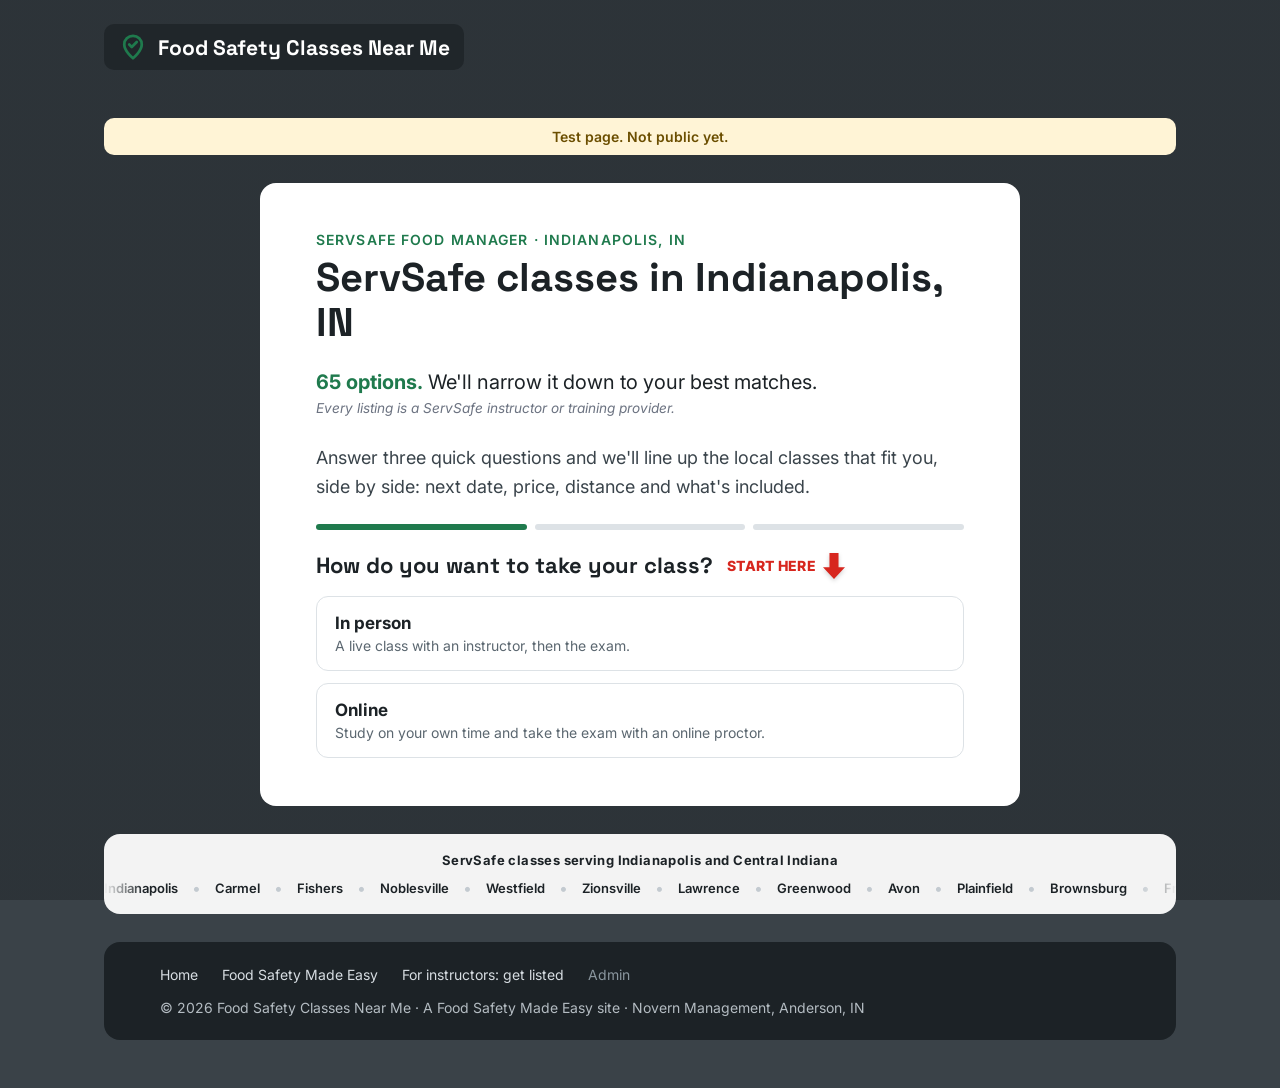
==== Indianapolis-IN/index.html @ b4e234ff "Indy page: every provider goes through the lead form; Mixpanel card-shown and tap tracking Co-Author" ====
<!doctype html>
<html lang="en">
<head>
<meta charset="utf-8">
<meta name="viewport" content="width=device-width, initial-scale=1">
<title>ServSafe Classes in Indianapolis, IN | Compare dates, prices &amp; locations</title>
<meta name="description" content="Compare ServSafe Food Manager classes in Indianapolis, IN side by side: next class date, price, distance and what&#x27;s included. Answer three questions and see your best matches.">
<link rel="canonical" href="https://foodsafetyclassesnearme.com/Indianapolis-IN/">
<meta property="og:type" content="website">
<meta property="og:title" content="ServSafe Classes in Indianapolis, IN | Compare dates, prices &amp; locations">
<meta property="og:description" content="Compare ServSafe Food Manager classes in Indianapolis, IN side by side: next class date, price, distance and what&#x27;s included. Answer three questions and see your best matches.">
<meta property="og:url" content="https://foodsafetyclassesnearme.com/Indianapolis-IN/">
<meta name="robots" content="noindex">
<link rel="preconnect" href="https://fonts.googleapis.com">
<link rel="preconnect" href="https://fonts.gstatic.com" crossorigin>
<link href="https://fonts.googleapis.com/css2?family=Inter:wght@400;500;600;700&family=Space+Grotesk:wght@500;700&display=swap" rel="stylesheet">
<link rel="stylesheet" href="/assets/site.css?v=1">
<link rel="stylesheet" href="/assets/city.css?v=18">
<style>/* 11/23/2026: Book and Call stacked full width, so "Book class" never gets cut off in narrow panels */
.actions{flex-direction:column;gap:8px}.actions .btn{flex:0 0 auto;width:100%}.actions .phone{text-align:center}</style>
</head>
<body>
<div class="page page--photo" style="background-image:linear-gradient(rgba(20,24,27,.35),rgba(20,24,27,.35)),url('https://foodsafetymadeeasy.com/wp-content/uploads/2026/11/pexels-nick-souza-225420956-12193823-2.jpg')">

<header class="topbar">
  <a class="brand" href="/">
    <svg width="30" height="30" viewBox="0 0 24 24" fill="none" stroke="#1F7A4D" stroke-width="2.2" stroke-linecap="round" stroke-linejoin="round" aria-hidden="true"><path d="M12 21s-7-5.6-7-11a7 7 0 0 1 14 0c0 5.4-7 11-7 11z"/><path d="M9 10l2 2 4-4"/></svg>
    <span>Food Safety Classes Near Me</span>
  </a>
</header>

<main class="wrap">
<p class="preview-flag">Test page. Not public yet.</p>

<!-- STEP 1-3: questions -->
<section class="card funnel" id="funnel" aria-live="polite">
  <div class="head">
    <p class="eyebrow">ServSafe Food Manager &middot; Indianapolis, IN</p>
    <h1>ServSafe classes in Indianapolis, IN</h1>
  </div>
  <p class="funnel__count"><strong><span class="js-count">65</span> options.</strong> We'll narrow it down to your best matches.</p>
  <p class="funnel__trust" style="font-style:italic;font-size:.85rem;color:#6b7280;margin:-1.1rem 0 .4rem">Every listing is a ServSafe instructor or training provider.</p>
  <p class="funnel__lead">Answer three quick questions and we'll line up the local classes that fit you, side by side: next date, price, distance and what's included.</p>
  <div class="progress" aria-hidden="true"><span class="on"></span><span></span><span></span></div>

  <div class="q" data-q="mode">
    <p class="q__t">How do you want to take your class? <span class="start-here__t">Start here <span class="start-here" aria-hidden="true"><svg width="22" height="26" viewBox="0 0 34 40"><path d="M10 0h14v22h10L17 40 0 22h10z" fill="#D7261E"/></svg></span></span></p>
    <div class="opts">
      <button class="opt" data-v="person"><strong>In person</strong><span>A live class with an instructor, then the exam.</span></button>
      <button class="opt" data-v="online"><strong>Online</strong><span>Study on your own time and take the exam with an online proctor.</span></button>
    </div>
  </div>

  <div class="q" data-q="when" hidden>
    <p class="q__t">When do you need your certificate?</p>
    <div class="opts">
      <button class="opt" data-v="asap"><strong>As soon as possible</strong><span>This week if I can.</span></button>
      <button class="opt" data-v="week"><strong>Within 2 weeks</strong><span>I have a little time.</span></button>
      <button class="opt" data-v="later"><strong>2 weeks or more</strong><span>No rush, I want the best fit.</span></button>
    </div>
    <button class="back" data-back>Back</button>
  </div>

  <div class="q" data-q="pref" hidden>
    <p class="q__t">Where would you like the class?</p>
    <div class="opts">
      <button class="opt" data-v="instructor"><strong>A location near me or my business</strong><span>An instructor meets me nearby, or comes to my workplace.</span></button>
      <button class="opt" data-v="center"><strong>A training center classroom</strong><span>Scheduled classes at a set location.</span></button>
      <button class="opt" data-v="any"><strong>No preference</strong><span>Show me the best options.</span></button>
    </div>
    <button class="back" data-back>Back</button>
  </div>
</section>

<!-- ONLINE -->
<section class="card online" id="online" hidden>
  <p class="eyebrow">Online</p>
  <h2>Take ServSafe online, from anywhere</h2>
  <p class="funnel__lead">Online students don't need a local class. Food Safety Made Easy gets you studied, scheduled with an online proctor and certified from home.</p>
  <div class="btn-row">
    <a class="btn btn--green btn--lg" href="https://foodsafetymadeeasy.com/servsafe-at-home/">See the online option</a>
    <button class="btn btn--line btn--lg" data-restart>I'd rather go in person</button>
  </div>
</section>

<!-- RESULTS -->
<section class="card" id="results" hidden>
  <div class="res-head">
    <div class="head">
      <p class="eyebrow">Your matches in Indianapolis</p>
      <h2 id="res-title">Your options, side by side</h2>
      <p class="res-sub" id="res-sub"></p>
    </div>
    <button class="linkbtn" data-restart>Change my answers</button>
  </div>
  <div class="cmp-scroll"><table class="cmp" id="cmp"></table></div>
  <div class="pcards" id="pcards"></div>
  <div class="ptest">
    <div><strong>Booked a class? Get a head start.</strong><span>Free 20-question ServSafe practice test with answer key. See where you stand before class.</span></div>
    <a class="btn btn--green" href="https://foodsafetymadeeasy.com/wp-content/uploads/2026/11/Free-ServSafe-Practice-Test.pdf" target="_blank" rel="noopener">Free practice test</a>
  </div>
</section>

<!-- OTHER OPTIONS -->
<section class="card other" id="other" hidden>
  <div class="head">
    <p class="eyebrow">Other options</p>
    <h2>Don't see what you need?</h2>
  </div>
  <h3 class="fap-h">ServSafe proctors and instructors near Indianapolis</h3>
  <ul class="fap"><li><div><a href="https://foodsafetymadeeasy.com/find-a-proctor-or-instructor/?zip=46204"><strong>Matthew Baker</strong></a> <span class="ok">Verified</span></div><span>Indianapolis · Proctor · online exams · Spanish, French Canadian</span></li><li><div><a href="https://foodsafetymadeeasy.com/find-a-proctor-or-instructor/?zip=46204"><strong>Gerry Miller</strong></a> <span class="ok">Verified</span></div><span>Noblesville · Proctor &amp; Instructor · online exams</span></li><li><div><a href="https://foodsafetymadeeasy.com/find-a-proctor-or-instructor/?zip=46204"><strong>Hiren Patel</strong></a> <span class="ok">Verified</span></div><span>Indianapolis · Proctor · online exams</span></li><li><div><a href="https://foodsafetymadeeasy.com/find-a-proctor-or-instructor/?zip=46204"><strong>Jose Sanchez T</strong></a></div><span>Indianapolis · Instructor · online exams · Spanish</span></li><li><div><a href="https://foodsafetymadeeasy.com/find-a-proctor-or-instructor/?zip=46204"><strong>Nancy Allen</strong></a></div><span>Indianapolis · Proctor &amp; Instructor · online exams</span></li><li><div><a href="https://foodsafetymadeeasy.com/find-a-proctor-or-instructor/?zip=46204"><strong>Hakeem Bean</strong></a></div><span>Indianapolis · Proctor &amp; Instructor · online exams</span></li><li><div><a href="https://foodsafetymadeeasy.com/find-a-proctor-or-instructor/?zip=46204"><strong>Courtney Becerra</strong></a></div><span>Indianapolis · Proctor · online exams</span></li><li><div><a href="https://foodsafetymadeeasy.com/find-a-proctor-or-instructor/?zip=46204"><strong>LaToya Bellamy</strong></a></div><span>Indianapolis · Proctor &amp; Instructor · online exams</span></li><li><div><a href="https://foodsafetymadeeasy.com/find-a-proctor-or-instructor/?zip=46204"><strong>Cory Bennett</strong></a></div><span>Indianapolis · Proctor &amp; Instructor · online exams</span></li><li><div><a href="https://foodsafetymadeeasy.com/find-a-proctor-or-instructor/?zip=46204"><strong>Tricia Bennett</strong></a></div><span>Indianapolis · Proctor · online exams</span></li><li><div><a href="https://foodsafetymadeeasy.com/find-a-proctor-or-instructor/?zip=46204"><strong>Calvin Berry</strong></a></div><span>Indianapolis · Proctor · online exams</span></li><li><div><a href="https://foodsafetymadeeasy.com/find-a-proctor-or-instructor/?zip=46204"><strong>Bertha Blakey</strong></a></div><span>Indianapolis · Proctor &amp; Instructor · online exams</span></li><li><div><a href="https://foodsafetymadeeasy.com/find-a-proctor-or-instructor/?zip=46204"><strong>Joni Bloom</strong></a></div><span>Indianapolis · Proctor · online exams</span></li><li><div><a href="https://foodsafetymadeeasy.com/find-a-proctor-or-instructor/?zip=46204"><strong>Robert Brady</strong></a></div><span>Indianapolis · Instructor · online exams</span></li><li><div><a href="https://foodsafetymadeeasy.com/find-a-proctor-or-instructor/?zip=46204"><strong>Kacy Brobst</strong></a></div><span>Indianapolis · Proctor &amp; Instructor · online exams</span></li></ul>
  <h3 class="fap-h">ServSafe proctors and instructors elsewhere in Indiana</h3>
  <ul class="fap"><li><div><a href="https://foodsafetymadeeasy.com/find-a-proctor-or-instructor/?zip=47305"><strong>Sara Hester</strong></a></div><span>Muncie · Proctor &amp; Instructor</span></li><li><div><a href="https://foodsafetymadeeasy.com/find-a-proctor-or-instructor/?zip=47305"><strong>Conner Shearer</strong></a></div><span>Muncie · Proctor &amp; Instructor</span></li><li><div><a href="https://foodsafetymadeeasy.com/find-a-proctor-or-instructor/?zip=47305"><strong>Janica Rowe</strong></a></div><span>Muncie · Instructor</span></li><li><div><a href="https://foodsafetymadeeasy.com/find-a-proctor-or-instructor/?zip=47401"><strong>Vickie Coffey</strong></a></div><span>Bloomington · Proctor &amp; Instructor</span></li><li><div><a href="https://foodsafetymadeeasy.com/find-a-proctor-or-instructor/?zip=47401"><strong>Jeanette Martin</strong></a></div><span>Bloomington · Proctor &amp; Instructor</span></li><li><div><a href="https://foodsafetymadeeasy.com/find-a-proctor-or-instructor/?zip=47401"><strong>Rachel Peine</strong></a></div><span>Bloomington · Proctor &amp; Instructor</span></li><li><div><a href="https://foodsafetymadeeasy.com/find-a-proctor-or-instructor/?zip=47807"><strong>Daniel Mahan</strong></a> <span class="ok">Verified</span></div><span>Terre Haute · Proctor</span></li><li><div><a href="https://foodsafetymadeeasy.com/find-a-proctor-or-instructor/?zip=47807"><strong>Jordan Bayles</strong></a></div><span>Terre Haute · Proctor &amp; Instructor</span></li><li><div><a href="https://foodsafetymadeeasy.com/find-a-proctor-or-instructor/?zip=47807"><strong>Carolyn Bohannon</strong></a></div><span>Terre Haute · Proctor &amp; Instructor</span></li><li><div><a href="https://foodsafetymadeeasy.com/find-a-proctor-or-instructor/?zip=46802"><strong>Faith Jones</strong></a></div><span>Fort Wayne · Proctor &amp; Instructor</span></li><li><div><a href="https://foodsafetymadeeasy.com/find-a-proctor-or-instructor/?zip=46802"><strong>Leith Knight</strong></a></div><span>Fort Wayne · Proctor &amp; Instructor</span></li><li><div><a href="https://foodsafetymadeeasy.com/find-a-proctor-or-instructor/?zip=46802"><strong>Gustavo R Rodriguez</strong></a></div><span>Fort Wayne · Proctor &amp; Instructor</span></li><li><div><a href="https://foodsafetymadeeasy.com/find-a-proctor-or-instructor/?zip=46601"><strong>Stacey Quillen</strong></a></div><span>South Bend · Proctor &amp; Instructor</span></li><li><div><a href="https://foodsafetymadeeasy.com/find-a-proctor-or-instructor/?zip=46601"><strong>Sylvia Davis</strong></a></div><span>South Bend · Proctor &amp; Instructor</span></li><li><div><a href="https://foodsafetymadeeasy.com/find-a-proctor-or-instructor/?zip=46601"><strong>Lynette Wesby</strong></a></div><span>South Bend · Proctor &amp; Instructor</span></li></ul>
  <div class="btn-row"><a class="btn btn--line btn--lg" href="https://foodsafetymadeeasy.com/find-a-proctor-or-instructor/?zip=46204"><span>See all <span class="js-count">65</span> and contact them</span></a></div>
</section>

<!-- FINE PRINT -->
<section class="card fine-card" id="fine" hidden>
  <div class="res-foot">
    <p>Distances are from downtown Indianapolis. Dates and prices come from each provider; confirm when you book.</p>
    <p>Providers pay to be listed. Order and reasons are based on your answers.</p>
  </div>
  <p class="fineprint">All prices, dates and class details are provided by each provider or taken from their public website, and are subject to change without notice. Food Safety Classes Near Me is not responsible for errors or changes. Please confirm price, schedule and what's included directly with the provider before you book.</p>
</section>
<dialog class="dlg" id="dlg" aria-labelledby="dlg-t">
  <div class="dlg__in">
    <button class="dlg__x" data-close aria-label="Close">&times;</button>
    <div id="dlg-body"></div>
  </div>
</dialog>
<!-- SEO: areas this page serves -->
<section class="mq" aria-label="Areas served">
  <p class="mq__t">ServSafe classes serving Indianapolis and Central Indiana</p>
  <div class="mq__wrap"><div class="mq__track"><div class="mq__seq"><span class="mq__i mq__i--city">Indianapolis</span><span class="mq__d">&bull;</span><span class="mq__i mq__i--city">Carmel</span><span class="mq__d">&bull;</span><span class="mq__i mq__i--city">Fishers</span><span class="mq__d">&bull;</span><span class="mq__i mq__i--city">Noblesville</span><span class="mq__d">&bull;</span><span class="mq__i mq__i--city">Westfield</span><span class="mq__d">&bull;</span><span class="mq__i mq__i--city">Zionsville</span><span class="mq__d">&bull;</span><span class="mq__i mq__i--city">Lawrence</span><span class="mq__d">&bull;</span><span class="mq__i mq__i--city">Greenwood</span><span class="mq__d">&bull;</span><span class="mq__i mq__i--city">Avon</span><span class="mq__d">&bull;</span><span class="mq__i mq__i--city">Plainfield</span><span class="mq__d">&bull;</span><span class="mq__i mq__i--city">Brownsburg</span><span class="mq__d">&bull;</span><span class="mq__i mq__i--city">Franklin</span><span class="mq__d">&bull;</span><span class="mq__i mq__i--city">Greenfield</span><span class="mq__d">&bull;</span><span class="mq__i mq__i--city">Anderson</span><span class="mq__d">&bull;</span><span class="mq__i mq__i--city">Lebanon</span><span class="mq__d">&bull;</span><span class="mq__i mq__i--city">Whitestown</span><span class="mq__d">&bull;</span><span class="mq__i mq__i--city">Speedway</span><span class="mq__d">&bull;</span><span class="mq__i mq__i--city">Beech Grove</span><span class="mq__d">&bull;</span><span class="mq__i mq__i--city">Mooresville</span><span class="mq__d">&bull;</span><span class="mq__i mq__i--city">Martinsville</span><span class="mq__d">&bull;</span><span class="mq__i mq__i--city">Shelbyville</span><span class="mq__d">&bull;</span><span class="mq__i mq__i--city">Danville</span><span class="mq__d">&bull;</span><span class="mq__i mq__i--city">McCordsville</span><span class="mq__d">&bull;</span><span class="mq__i mq__i--city">Cicero</span><span class="mq__d">&bull;</span><span class="mq__i">Marion County</span><span class="mq__d">&bull;</span><span class="mq__i">Hamilton County</span><span class="mq__d">&bull;</span><span class="mq__i">Hendricks County</span><span class="mq__d">&bull;</span><span class="mq__i">Johnson County</span><span class="mq__d">&bull;</span><span class="mq__i">Hancock County</span><span class="mq__d">&bull;</span><span class="mq__i">Boone County</span><span class="mq__d">&bull;</span><span class="mq__i">Madison County</span><span class="mq__d">&bull;</span><span class="mq__i">Morgan County</span><span class="mq__d">&bull;</span><span class="mq__i">Shelby County</span><span class="mq__d">&bull;</span><span class="mq__i">Putnam County</span><span class="mq__d">&bull;</span><span class="mq__i">Brown County</span></div><div class="mq__seq" aria-hidden="true"><span class="mq__i mq__i--city">Indianapolis</span><span class="mq__d">&bull;</span><span class="mq__i mq__i--city">Carmel</span><span class="mq__d">&bull;</span><span class="mq__i mq__i--city">Fishers</span><span class="mq__d">&bull;</span><span class="mq__i mq__i--city">Noblesville</span><span class="mq__d">&bull;</span><span class="mq__i mq__i--city">Westfield</span><span class="mq__d">&bull;</span><span class="mq__i mq__i--city">Zionsville</span><span class="mq__d">&bull;</span><span class="mq__i mq__i--city">Lawrence</span><span class="mq__d">&bull;</span><span class="mq__i mq__i--city">Greenwood</span><span class="mq__d">&bull;</span><span class="mq__i mq__i--city">Avon</span><span class="mq__d">&bull;</span><span class="mq__i mq__i--city">Plainfield</span><span class="mq__d">&bull;</span><span class="mq__i mq__i--city">Brownsburg</span><span class="mq__d">&bull;</span><span class="mq__i mq__i--city">Franklin</span><span class="mq__d">&bull;</span><span class="mq__i mq__i--city">Greenfield</span><span class="mq__d">&bull;</span><span class="mq__i mq__i--city">Anderson</span><span class="mq__d">&bull;</span><span class="mq__i mq__i--city">Lebanon</span><span class="mq__d">&bull;</span><span class="mq__i mq__i--city">Whitestown</span><span class="mq__d">&bull;</span><span class="mq__i mq__i--city">Speedway</span><span class="mq__d">&bull;</span><span class="mq__i mq__i--city">Beech Grove</span><span class="mq__d">&bull;</span><span class="mq__i mq__i--city">Mooresville</span><span class="mq__d">&bull;</span><span class="mq__i mq__i--city">Martinsville</span><span class="mq__d">&bull;</span><span class="mq__i mq__i--city">Shelbyville</span><span class="mq__d">&bull;</span><span class="mq__i mq__i--city">Danville</span><span class="mq__d">&bull;</span><span class="mq__i mq__i--city">McCordsville</span><span class="mq__d">&bull;</span><span class="mq__i mq__i--city">Cicero</span><span class="mq__d">&bull;</span><span class="mq__i">Marion County</span><span class="mq__d">&bull;</span><span class="mq__i">Hamilton County</span><span class="mq__d">&bull;</span><span class="mq__i">Hendricks County</span><span class="mq__d">&bull;</span><span class="mq__i">Johnson County</span><span class="mq__d">&bull;</span><span class="mq__i">Hancock County</span><span class="mq__d">&bull;</span><span class="mq__i">Boone County</span><span class="mq__d">&bull;</span><span class="mq__i">Madison County</span><span class="mq__d">&bull;</span><span class="mq__i">Morgan County</span><span class="mq__d">&bull;</span><span class="mq__i">Shelby County</span><span class="mq__d">&bull;</span><span class="mq__i">Putnam County</span><span class="mq__d">&bull;</span><span class="mq__i">Brown County</span></div></div></div>
</section>
</main>

<footer class="wrap footer">
  <div class="footer__inner">
    <nav aria-label="Footer">
      <a href="/">Home</a>
      <a href="https://foodsafetymadeeasy.com/">Food Safety Made Easy</a>
      <a href="https://foodsafetymadeeasy.com/my-listing/">For instructors: get listed</a>
      <a class="footer__admin" href="https://foodsafetymadeeasy.com/wp-admin/" rel="nofollow">Admin</a>
    </nav>
    <p>&copy; 2026 Food Safety Classes Near Me &middot; A Food Safety Made Easy site &middot; Novern Management, Anderson, IN</p>
  </div>
</footer>
</div>

<script>
let PROVIDERS = [{"id": "FSME-IN-00000", "name": "Gerry Miller (Food Safety Made Easy)", "options": ["In-person classes", "Group rates available", "Classes at your business"], "type": "instructor", "outside": false, "phone": "(765) 706-4304", "booking_url": "https://foodsafetymadeeasy.com/indiana-booking_landing/", "location": "A location near you or your business", "miles": 22.0, "comes_to_you": true, "appointment_days": "2", "next_classes": ["2026-11-23", "2026-11-24", "2026-11-30", "2026-12-02", "2026-12-04"], "price": 119.0, "class_hours": "4", "includes_exam": true, "includes_book": "SafePrep app (free);Practice tests", "results": "Same day", "languages": ["English"], "years": "20", "last_checked": "2026-11-19", "person": "Gerry Miller", "company": "Food Safety Made Easy", "verified": true, "online": true, "online_price": 119, "online_url": "https://foodsafetymadeeasy.com/servsafe-at-home/", "online_exam": ["proctoru"]}, {"id": "FSME-IN-00144", "name": "Jose Sanchez T (Doc Bits restaurante)", "type": "instructor", "outside": false, "phone": "(317) 912-8343", "booking_url": "", "location": "Downtown Indianapolis (46204)", "miles": 1.0, "comes_to_you": false, "appointment_days": "", "next_classes": ["2026-11-30"], "price": null, "class_hours": "", "includes_exam": true, "includes_book": null, "results": "", "languages": ["English", "Spanish"], "years": "", "last_checked": "2026-11-19", "person": "Jose Sanchez T", "company": "", "verified": false}, {"id": "hospitality-indiana", "name": "Hospitality Indiana", "type": "center", "outside": true, "phone": "(317) 673-4211", "booking_url": "https://www.hospitalityindiana.org/events/servsafe-classes", "location": "Ivy Tech Culinary Center, 2820 N Meridian St", "miles": 3.0, "comes_to_you": false, "appointment_days": "", "next_classes": [], "price": 165.0, "class_hours": "7.5", "includes_exam": true, "includes_book": "Book", "results": "", "languages": ["English"], "years": "", "last_checked": "2026-11-19"}, {"id": "indy-food-safety", "name": "Indy Food Safety Consulting", "type": "center", "outside": true, "phone": "(317) 455-6783", "booking_url": "https://indyfoodsafety.com/", "location": "5945 E 86th St, Indianapolis 46250", "miles": 12.0, "comes_to_you": false, "appointment_days": "", "next_classes": ["2026-12-05", "2027-01-02", "2027-02-06"], "price": 200.0, "class_hours": "3", "includes_exam": true, "includes_book": null, "results": "", "languages": ["English"], "years": "", "last_checked": "2026-11-19"}, {"id": "hoosier-hospitality", "name": "Hoosier Hospitality", "type": "center", "outside": true, "phone": "(317) 447-4761", "booking_url": "https://www.hoosierhospitalityconsulting.com/category/servsafe-manager", "location": "Classes around Central Indiana and statewide", "miles": null, "comes_to_you": false, "appointment_days": "", "next_classes": [], "price": 129.0, "class_hours": "8", "includes_exam": true, "includes_book": "Textbook optional ($168.17 with book)", "results": "Same day", "languages": ["English", "Spanish"], "years": "", "last_checked": "2026-11-23", "online": true, "online_price": 180, "online_exam": ["onsite"], "online_url": "https://www.hoosierhospitalityconsulting.com/product/servsafe-manager-online-course-on-site-exam"}, {"id": "servsafe-direct", "name": "ServSafe", "company": "ServSafe", "person": "", "type": "center", "outside": false, "online": true, "online_only": true, "online_price": 179, "online_url": "https://www.servsafe.com/access/SS/Catalog/ProductDetail/SSMCT7XONLPROC", "options": ["8-hour online course", "Online exam with a remote proctor"], "phone": "", "booking_url": "https://www.servsafe.com/access/SS/Catalog/ProductDetail/SSMCT7XONLPROC", "location": "", "miles": null, "comes_to_you": false, "appointment_days": "", "next_classes": [], "price": 179, "class_hours": "8", "includes_exam": true, "includes_book": null, "results": "", "languages": ["English", "Spanish", "Chinese", "French Canadian"], "years": "", "last_checked": "2026-11-23", "verified": false, "source": "manual", "online_exam": ["proctoru"]}];
const ONLINE_URL = 'https://foodsafetymadeeasy.com/servsafe-at-home/';
const CITY_KEY = 'Indianapolis-IN';
// 11/23/2026: live provider list from FSME (Fluent Form #5 approvals). The list above stays as the backup.
const FEED_URL = 'https://foodsafetymadeeasy.com/wp-admin/admin-ajax.php?action=fsme_top_providers&city=indianapolis-in';
// 11/23/2026: outside providers (training centers we list from their public info) go through a quick lead
// form on FSME first (Fluent Form 6), then on to their site. The provider gets the lead by email.
const LEAD_URL = 'https://foodsafetymadeeasy.com/provider-direct/';
/* Food Safety Classes Near Me — city page logic (inlined into each city page) */
(function () {
  const A = { mode: null, when: null, pref: null };
  const ORDER = ['mode', 'when', 'pref'];
  const $ = (s, el) => (el || document).querySelector(s);
  const $$ = (s, el) => [...(el || document).querySelectorAll(s)];
  const DAY = 86400000;
  const today = new Date(); today.setHours(0, 0, 0, 0);
  const WINDOW = { asap: 7, week: 14, later: 30 };
  const WHEN_TXT = { asap: 'as soon as possible', week: 'within 2 weeks', later: 'in 2 weeks or more' };
  const PREF_TXT = { center: 'a training center classroom', instructor: 'a location near you or your business', any: 'no preference on where' };

  const parse = d => { const [y, m, dd] = d.split('-').map(Number); return new Date(y, m - 1, dd); };
  const fmt = d => d.toLocaleDateString('en-US', { weekday: 'short', month: 'short', day: 'numeric' });
  const money = n => '$' + (Number(n) % 1 ? Number(n).toFixed(2) : Number(n));
  const esc = s => String(s).replace(/[&<>"']/g, c => ({ '&': '&amp;', '<': '&lt;', '>': '&gt;', '"': '&quot;', "'": '&#39;' }[c]));
  // Where a provider's Book / See website button goes.
  // 11/23/2026: EVERY provider goes through the quick lead form first (was outside providers only), so we
  // capture the student and the provider gets a lead email. No booking link: the form brings them back here.
  const go = p => LEAD_URL + '?provider=' + encodeURIComponent(p.name) +
    '&dest=' + encodeURIComponent(p.booking_url || (location.origin + location.pathname + '?sent=1'));
  const bookTxt = p => p._online ? 'Sign up' : p.booking_url ? 'Book class' : 'Request a class';
  // Button attributes for tracking (which provider, which button)
  const trk = (p, act) => ' data-pid="' + esc(p.id) + '" data-act="' + act + '"';

  /* ---------- Mixpanel (11/23/2026): cards shown + taps, per provider, for the providers' results emails ---------- */
  const MP_TOKEN = 'f0e26131548137dd7fb8522bd6b88536';
  const visitor = (() => {
    let v = '';
    try { v = localStorage.getItem('fscnm_vid') || ''; } catch (e) {}
    if (!v) { v = 'fscnm-' + Math.random().toString(36).slice(2) + Date.now().toString(36); try { localStorage.setItem('fscnm_vid', v); } catch (e) {} }
    return v;
  })();
  function mp(event, props) {
    try {
      const data = JSON.stringify([{ event, properties: Object.assign({
        token: MP_TOKEN, distinct_id: visitor, time: Date.now(),
        $insert_id: Math.random().toString(36).slice(2) + Date.now().toString(36),
        site: 'fscnm', city: CITY_KEY, mode: A.mode, when: A.when, pref: A.pref
      }, props) }]);
      const body = 'data=' + encodeURIComponent(data);
      const url = 'https://api-js.mixpanel.com/track/?ip=1';
      if (!(navigator.sendBeacon && navigator.sendBeacon(url, new Blob([body], { type: 'application/x-www-form-urlencoded' })))) {
        fetch(url, { method: 'POST', mode: 'no-cors', keepalive: true, headers: { 'Content-Type': 'application/x-www-form-urlencoded' }, body });
      }
    } catch (e) {}
  }
  const shown = new Set();   // one "shown" per provider per set of answers, even when the list redraws
  document.addEventListener('click', e => {
    const a = e.target.closest('[data-pid][data-act]');
    if (a) mp('Compare Tap', { provider_id: a.dataset.pid, action: a.dataset.act });
  });
  // 11/23/2026: the business is the headline. No business: "Independent" with the person's name underneath.
  // Outside providers are companies already. p.name stays as is (the lead form matches on it).
  const head = p => p.outside ? p.name : (p.company || 'Independent Instructor');
  const sub = p => (p.outside || p.company || !p.person) ? '' : p.person;   // company cards: name only; Independent: person's name underneath
  const ordinal = n => n + (['th', 'st', 'nd', 'rd'][(n % 100 - 20) % 10] || ['th', 'st', 'nd', 'rd'][n % 100] || 'th');

  /* ---------- questions ---------- */
  function show(step) {
    $$('#funnel .q').forEach(q => q.hidden = q.dataset.q !== step);
    const i = ORDER.indexOf(step);
    $$('.progress span').forEach((s, k) => s.classList.toggle('on', k <= i));
  }
  $$('#funnel .q').forEach(q => {
    $$('.opt', q).forEach(b => b.addEventListener('click', () => {
      A[q.dataset.q] = b.dataset.v;
      // 11/23/2026: Online goes through the comparison too (asks "when", skips "where")
      if (A.mode === 'online' && q.dataset.q === 'when') { A.pref = 'any'; view('results'); return; }
      const next = ORDER[ORDER.indexOf(q.dataset.q) + 1];
      next ? show(next) : view('results');
    }));
    const back = $('[data-back]', q);
    if (back) back.addEventListener('click', () => show(ORDER[ORDER.indexOf(q.dataset.q) - 1]));
  });
  $$('[data-restart]').forEach(b => b.addEventListener('click', () => {
    A.mode = A.when = A.pref = null; view('funnel'); show('mode');
  }));
  function view(id, quiet) {
    ['funnel', 'online', 'results'].forEach(s => $('#' + s).hidden = s !== id);
    if (id === 'results') render();
    ['other', 'fine'].forEach(s => $('#' + s).hidden = id !== 'results');
    if (!quiet) $('#' + id).scrollIntoView({ behavior: 'smooth', block: 'start' });
  }

  /* ---------- facts per provider ---------- */
  function facts(p) {
    const win = WINDOW[A.when];
    const dates = (p.next_classes || []).map(parse).filter(d => d >= today).sort((a, b) => a - b);
    const inWin = dates.filter(d => (d - today) / DAY <= win);
    const appt = p._online ? 0 : p.comes_to_you && p.appointment_days !== '' ? Number(p.appointment_days) : null;
    let soonest = dates.length ? (dates[0] - today) / DAY : Infinity;
    if (appt !== null) soonest = Math.min(soonest, appt);
    return {
      p, dates, inWin, appt, soonest,
      count: inWin.length + (appt !== null && appt <= win ? 99 : 0), // by appointment = always available
      miles: p.miles == null || p.comes_to_you ? Infinity : Number(p.miles), price: p.price == null ? Infinity : Number(p.price), years: Number(p.years) || 0,
      sameDay: /same/i.test(p.results || '')
    };
  }

  /* attributes: value (lower is better), label when best, label when tied, fallback label by rank */
  const ATTR = {
    soonest: { v: f => f.soonest, best: f => f.p._online ? 'Start today, online' : f.appt !== null && f.appt === f.soonest ? 'Near you or your business in ' + f.appt + ' day' + (f.appt === 1 ? '' : 's') : 'Soonest class: ' + fmt(f.dates[0]), tie: 'Tied for soonest class', rank: (f, r) => f.dates.length ? 'Next class ' + fmt(f.dates[0]) : null },
    count:   { v: f => -f.count, best: f => f.count >= 99 ? 'Schedules around you' : 'Most classes before your deadline', tie: 'Tied for most classes in your window', rank: () => null },
    miles:   { v: f => f.miles, best: () => 'Closest to downtown', tie: 'Tied for closest', rank: (f, r) => ordinal(r) + ' closest' },
    price:   { v: f => f.price, best: () => 'Lowest price', tie: 'Tied for lowest price', rank: (f, r) => ordinal(r) + ' lowest price' },
    years:   { v: f => f.years ? -f.years : Infinity, best: f => 'Most experience: ' + f.years + ' years', tie: 'Tied for most experience', rank: (f, r) => f.years + ' years teaching' },
    sameDay: { v: f => f.sameDay ? 0 : 1, best: () => 'Same-day results', tie: 'Same-day results', rank: () => null },
    comes:   { v: f => f.p.comes_to_you ? 0 : 1, best: () => 'Location near you or your business', tie: 'Location near you or your business', rank: () => null },
    hours:   { v: f => Number(f.p.class_hours) || Infinity, best: f => 'Shortest class: ' + f.p.class_hours + ' hours', tie: 'Tied for shortest class', rank: () => null },
    room:    { v: f => f.p.type === 'center' ? 0 : 1, best: () => 'Scheduled classroom classes', tie: 'Scheduled classroom classes', rank: () => null }
  };
  const BOOL = new Set(['sameDay', 'comes', 'room']);
  function plan() {
    if (A.mode === 'online') return ['price', 'sameDay', 'years'];   // online: everyone can start today, so compare on price
    const base = { asap: ['soonest', 'count', 'sameDay'], week: ['count', 'miles', 'price'], later: ['price', 'years', 'miles'] }[A.when];
    const extra = A.pref === 'instructor' ? ['comes'] : A.pref === 'center' ? ['room'] : [];
    return [base[0], ...extra, ...base.slice(1), 'soonest', 'miles', 'price', 'hours', 'years', 'sameDay'].filter((a, i, l) => l.indexOf(a) === i);
  }

  const rv = (k, f) => k === 'miles' && f.p.comes_to_you ? 0 : ATTR[k].v(f);
  function rank(list) {
    const keys = plan();
    return list.slice().sort((a, b) => {
      if (A.pref === 'center' || A.pref === 'instructor') {
        const pa = A.pref === 'center' ? a.p.type === 'center' : a.p.comes_to_you;
        const pb = A.pref === 'center' ? b.p.type === 'center' : b.p.comes_to_you;
        if (pa !== pb) return pa ? -1 : 1;
      }
      if (!a.count !== !b.count) return a.count ? -1 : 1; // nothing before their deadline goes last
      for (const k of keys) { const x = rv(k, a), y = rv(k, b); if (x !== y) return x < y ? -1 : 1; }
      return 0;
    });
  }

  /* one distinct reason per column */
  function reasons(list) {
    const keys = plan(), used = new Set(), out = new Map();
    const stats = {};
    keys.forEach(k => {
      const vals = list.map(f => ATTR[k].v(f)).filter(Number.isFinite);
      const best = Math.min(...vals);
      stats[k] = { best, tied: vals.filter(v => v === best).length, sorted: [...new Set(vals)].sort((a, b) => a - b) };
    });
    list.forEach(f => {
      for (const k of keys) {
        const s = stats[k], v = ATTR[k].v(f);
        if (!Number.isFinite(v) || v !== s.best || s.tied === list.length || s.tied > 3) continue;
        if (BOOL.has(k) && s.tied > 1) continue; // shared yes/no is not a standout
        const label = s.tied === 1 ? ATTR[k].best(f) : ATTR[k].tie;
        if (used.has(label) && s.tied === 1) continue;
        used.add(label); out.set(f, label); return;
      }
      for (const k of keys) { // fallback: its own best placing
        const v = ATTR[k].v(f); if (!Number.isFinite(v)) continue;
        const label = ATTR[k].rank(f, stats[k].sorted.indexOf(v) + 1);
        if (label && !used.has(label)) { used.add(label); out.set(f, label); return; }
      }
    });
    return out;
  }

  // How the online option's exam works (form #5 "online_exam"): proctoru / onsite / comes
  const OX = {
    proctoru: { cell: 'Start any day, online', where: 'Study and test online, from anywhere', opt: 'Online exam with a remote proctor (ProctorU)' },
    onsite:   { cell: 'Study online, exam on site', where: 'Study online, then take the exam at their location', opt: 'Exam at their location' },
    comes:    { cell: 'Study online, exam at your place', where: 'Study online, then they give the exam at your location', opt: 'They come to you for the exam' }
  };
  const oxOf = p => (p.online_exam && p.online_exam.length ? p.online_exam : ['proctoru']).filter(k => OX[k]);
  // Online version of a provider: online price and link, available any day, no location
  const asOnline = p => Object.assign({}, p, {
    _online: true, price: p.online_price != null ? p.online_price : p.price,
    booking_url: p.online_url || p.booking_url, next_classes: [], comes_to_you: false, miles: null,
    class_hours: p.online_hours != null ? p.online_hours : (p.online_only ? p.class_hours : ''),
    options: ['Study online at your own pace'].concat(oxOf(p).map(k => OX[k].opt))
  });

  /* ---------- table ---------- */
  function render() {
    const src = A.mode === 'online' ? PROVIDERS.filter(p => p.online).map(asOnline) : PROVIDERS.filter(p => !p.online_only);
    const list = rank(src.map(facts)).slice(0, 5);
    const why = reasons(list);
    $('#res-sub').textContent = 'You need it ' + WHEN_TXT[A.when] + ' and want ' + (A.mode === 'online' ? 'to study and test online, from anywhere' : PREF_TXT[A.pref]) + '.';
    const yes = t => '<span class="yes">' + t + '</span>', no = t => '<span class="no">' + t + '</span>';
    const rows = [
      ['Class calendar', f => miniCal(f)],
      ['Next class', f => {
        const bits = [];
        if (f.appt !== null && !f.dates.length) bits.push(f.p._online ? 'Any day' : 'By appointment');
        if (f.dates.length) bits.push(fmt(f.dates[0]));
        return bits.join('<br>') || no('Ask');
      }],
      ['Price', f => Number.isFinite(f.price) ? money(f.price) : '<span class="no">Ask</span>'],
      ['', f => '<div class="actions">' +
          ((f.p.booking_url || !f.p.outside) ? '<a class="btn btn--green" href="' + esc(go(f.p)) + '" target="_blank" rel="noopener"' + trk(f.p, 'book') + '>' + bookTxt(f.p) + '</a>' : '') +
          (f.p.phone ? '<a class="btn btn--line" href="tel:' + esc(f.p.phone.replace(/\D/g, '')) + '"' + trk(f.p, 'call') + '>Call</a><span class="phone">' + esc(f.p.phone) + '</span>' : '') +
          '</div>' + (f.p.outside ? '<p class="checked">Details last checked ' + fmt(parse(f.p.last_checked)) + '</p>' : '')]
    ];
    let h = '<thead><tr><th class="rowh"><div class="bestarrow" aria-hidden="true"><span>' + (list.length >= 5 ? 'Top 5 choices' : 'Your choices') + '</span><svg viewBox="0 0 120 40"><path d="M0 14h88V2l32 18-32 18V26H0z"/></svg></div></th>' + list.map((f, i) =>
      '<th class="pc' + i + (i === 0 ? ' top' : '') + '"><div class="phd"><div class="pname">' + esc(head(f.p)) + '</div><div class="ptype">' +
      esc(sub(f.p)) + '</div></div>' +
      (why.get(f) ? '<span class="why">' + esc(why.get(f)) + '</span>' : '') + '</th>').join('') + '</tr></thead><tbody>';
    rows.forEach(([label, fn]) => {
      h += '<tr><th class="rowh" scope="row">' + label + '</th>' + list.map((f, i) => '<td class="pc' + i + (i === 0 ? ' top' : '') + '">' + fn(f) + '</td>').join('') + '</tr>';
    });
    h += '<tr class="detrow"><th class="rowh"></th>' + list.map((f, i) => '<td class="pc' + i + (i === 0 ? ' top' : '') + '"><button class="btn btn--line btn--xs pdet" data-det="' + esc(f.p.id) + '"' + trk(f.p, 'details') + '>Details</button></td>').join('') + '</tr>';
    $('#cmp').innerHTML = h + '</tbody>';
    // Phones (11/21/2026): the same providers as stacked cards, one per row, instead of narrow columns
    $('#pcards').innerHTML = list.map((f, i) =>
      '<article class="pcard pc' + i + (i === 0 ? ' pcard--top' : '') + '">' +
      '<div class="pcard__head"><div><div class="pname">' + esc(head(f.p)) + '</div><div class="ptype">' +
      esc(sub(f.p)) + '</div>' +
      (why.get(f) ? '<span class="why">' + esc(why.get(f)) + '</span>' : '') + '</div>' +
      '<div class="pcard__price">' + rows[2][1](f) + '</div></div>' +
      '<div class="pcard__when"><span class="pcard__lbl">Next class</span> ' + rows[1][1](f) + '</div>' +
      rows[0][1](f) +
      '<div class="pcard__foot">' + rows[3][1](f) +
      '<button class="btn btn--line btn--xs pdet" data-det="' + esc(f.p.id) + '"' + trk(f.p, 'details') + '>Details</button></div>' +
      '</article>').join('');
    $$('[data-det]', $('#results')).forEach(b => b.addEventListener('click', () => details(list.find(f => f.p.id === b.dataset.det))));
    list.forEach((f, i) => {
      const k = [A.mode, A.when, A.pref, f.p.id].join('|');
      if (!shown.has(k)) { shown.add(k); mp('Compare Card Shown', { provider_id: f.p.id, rank: i + 1, online: !!f.p._online }); }
    });
  }

  /* ---------- Class details popup ---------- */
  const dlg = $('#dlg');
  $$('[data-close]', dlg).forEach(b => b.addEventListener('click', () => dlg.close()));
  dlg.addEventListener('click', e => { if (e.target === dlg) dlg.close(); });   // tap outside closes
  function details(f) {
    if (!f) return;
    const p = f.p, li = t => '<li>' + t + '</li>';
    const opts = (p.options || []).map(o => li(esc(o)));
    const facts = [
      p._online ? oxOf(p).map(k => OX[k].where).join('; or ') : p.comes_to_you ? 'A location near you or your business' : p.location ? esc(p.location) : '',
      p.comes_to_you && !p._online ? 'Request a class date &amp; location' : '',
      Number.isFinite(f.price) ? 'Price: ' + money(f.price) : '',
      p.class_hours ? 'Class length: ' + esc(p.class_hours) + ' hours' : '',
      p.includes_exam ? 'Exam included' : '',
      typeof p.includes_book === 'string' ? 'Study options: ' + p.includes_book.split(';').map(s => esc(s.trim())).join(', ') : '',
      p.results ? 'Results: ' + esc(p.results) : '',
      p.languages && p.languages.length ? 'Languages: ' + esc(p.languages.join(', ')) : '',
      p.years ? esc(p.years) + ' years teaching' : ''
    ].filter(Boolean).map(li);
    $('#dlg-body').innerHTML =
      (sub(p) ? '<p class="eyebrow">' + esc(sub(p)) + '</p>' : '') +
      '<h3 id="dlg-t">' + esc(head(p)) + '</h3>' +
      (p.bio ? '<h4>About</h4><p class="dlg__about" style="margin:0 0 14px;line-height:1.5;white-space:pre-line">' + esc(String(p.bio).trim()) + '</p>' : '') +
      (opts.length ? '<h4>Options</h4><ul class="dlg__opts">' + opts.join('') + '</ul>' : '') +
      (facts.length ? '<h4>Class details</h4><ul>' + facts.join('') + '</ul>' : '') +
      '<div class="dlg__btns">' +
      ((p.booking_url || !p.outside) ? '<a class="btn btn--green" href="' + esc(go(p)) + '" target="_blank" rel="noopener"' + trk(p, 'book') + '>' + bookTxt(p) + '</a>' : '') +
      (p.phone ? '<a class="btn btn--line" href="tel:' + esc(p.phone.replace(/\D/g, '')) + '"' + trk(p, 'call') + '>Call ' + esc(p.phone) + '</a>' : '') +
      '</div>' + (p.outside ? '<p class="checked">Details last checked ' + fmt(parse(p.last_checked)) + '</p>' : '');
    dlg.showModal();
  }

  /* ---------- mini calendar per provider: this week + the next 2, a dot on class days ---------- */
  const key = d => d.getFullYear() + '-' + String(d.getMonth() + 1).padStart(2, '0') + '-' + String(d.getDate()).padStart(2, '0');
  function miniCal(f) {
    if (!f.dates.length) {   // no posted classes: skip the calendar, point them to the provider
      const btn = f.p.booking_url ? '<a class="btn btn--line btn--xs" href="' + esc(go(f.p)) + '" target="_blank" rel="noopener"' + trk(f.p, 'website') + '>See website</a>'
        : f.p.phone ? '<a class="btn btn--line btn--xs" href="tel:' + esc(f.p.phone.replace(/\D/g, '')) + '"' + trk(f.p, 'call') + '>Call</a>' : '';
      return '<div class="mc mc--none">' + (f.p._online ? '<p>' + oxOf(f.p).map(k => OX[k].cell).join('<br>or ') + '</p>' : (f.appt !== null ? '<p>Schedules by appointment</p>' : '') + btn) + '</div>';
    }
    const on = new Set(f.dates.map(key));
    const start = new Date(today.getTime() - today.getDay() * DAY);   // Sunday of this week
    const end = new Date(start.getTime() + 20 * DAY);
    const m1 = start.toLocaleDateString('en-US', { month: 'short' }), m2 = end.toLocaleDateString('en-US', { month: 'short' });
    let g = '<div class="mc"><div class="mc__m">' + (m1 === m2 ? m1 : m1 + ' – ' + m2) + '</div><div class="mc__g">' +
      ['S', 'M', 'T', 'W', 'T', 'F', 'S'].map(w => '<span class="mc__w">' + w + '</span>').join('');
    for (let i = 0; i < 21; i++) {
      const d = new Date(start.getTime() + i * DAY), k = key(d);
      const cls = ['mc__d'];
      if (d < today) cls.push('mc__d--past');
      if (k === key(today)) cls.push('mc__d--today');
      if (on.has(k)) cls.push('mc__d--class');
      g += '<span class="' + cls.join(' ') + '"' + (on.has(k) ? ' title="Class ' + fmt(d) + '"' : '') + '>' + d.getDate() + '</span>';
    }
    g += '</div>';
    if (!f.dates.some(d => d <= end)) g += '<div class="mc__note">' + (f.appt !== null ? 'By appointment' : f.dates.length ? 'Next: ' + fmt(f.dates[0]) : 'No dates posted') + '</div>';
    return g + '</div>';
  }

  // Back from the lead form for a provider with no booking link ("Request a class"): say it went through
  if (new URLSearchParams(location.search).get('sent') === '1') {
    const t = document.createElement('div');
    t.setAttribute('role', 'status');
    t.style.cssText = 'position:fixed;left:50%;top:16px;transform:translateX(-50%);z-index:50;background:#1f7a4d;color:#fff;padding:12px 18px;border-radius:10px;box-shadow:0 6px 20px rgba(0,0,0,.2);font-weight:600;max-width:92vw;text-align:center';
    t.textContent = 'Sent! The instructor will contact you to set up your class.';
    document.body.appendChild(t);
    setTimeout(() => t.remove(), 7000);
  }

  // shortcut link: ?answers=person,asap,any jumps straight to results
  const pre = (new URLSearchParams(location.search).get('answers') || '').split(',');
  if (pre[0] === 'online' && WINDOW[pre[1]]) { [A.mode, A.when, A.pref] = ['online', pre[1], 'any']; view('results', true); }
  else if (pre.length === 3 && WINDOW[pre[1]] && PREF_TXT[pre[2]]) { [A.mode, A.when, A.pref] = pre; view('results', true); }

  // Live providers: replace the built-in list with the approved list from FSME, then redraw if results are showing
  fetch(FEED_URL, { cache: 'no-cache' }).then(r => r.ok ? r.json() : null).then(list => {
    if (!Array.isArray(list) || !list.length) return;
    list.forEach(p => { if (p.booking_url && !/^https?:\/\//i.test(p.booking_url)) p.booking_url = 'https://' + p.booking_url; });
    PROVIDERS = list;
    if (!$('#results').hidden) render();
  }).catch(() => {});

  // Live count: /city-counts.json (written daily) overrides the number baked in at build time.
  // If the file is missing or has no number for this city, the baked number stays.
  fetch('/city-counts.json', { cache: 'no-cache' }).then(r => r.ok ? r.json() : null).then(j => {
    const n = j && Number(j[CITY_KEY]);
    if (n > 0) $$('.js-count').forEach(el => el.textContent = n);
  }).catch(() => {});

  // expose for testing
  window.__fscnm = { A, facts, rank, reasons, render };
})();

</script>
</body>
</html>
---- assets/site.css ----
/* Food Safety Classes Near Me — shared styles */
*,*::before,*::after{box-sizing:border-box}
body{margin:0;font-family:Inter,system-ui,-apple-system,"Segoe UI",sans-serif;color:#1C2226;-webkit-font-smoothing:antialiased}
a{color:#1F7A4D}a:hover{color:#155C39}
h1,h2{font-family:"Space Grotesk",Inter,sans-serif;margin:0}
p{margin:0}
.sr{position:absolute;width:1px;height:1px;overflow:hidden;clip:rect(0 0 0 0)}

/* background */
.page{min-height:100vh;padding-bottom:48px}
.page--steel{background-color:#BFC5CB;background-image:repeating-linear-gradient(90deg,rgba(255,255,255,.18) 0,rgba(255,255,255,.18) 1px,rgba(0,0,0,.04) 2px,rgba(0,0,0,0) 4px),repeating-linear-gradient(90deg,rgba(255,255,255,0) 0,rgba(255,255,255,.10) 37px,rgba(0,0,0,.05) 81px,rgba(255,255,255,0) 140px)}
.page--photo{background-color:#3a4248;background-size:cover;background-position:center;background-attachment:fixed}

/* layout */
.wrap{max-width:1120px;margin:0 auto;padding:24px 24px 0;display:flex;flex-direction:column;gap:28px}
.topbar{max-width:1120px;margin:0 auto;padding:24px;display:flex;flex-wrap:wrap;gap:16px;align-items:center;justify-content:space-between}
.brand{display:flex;align-items:center;gap:10px;text-decoration:none;font-family:"Space Grotesk",sans-serif;font-weight:700;font-size:21px;color:#1C2226}
.page--photo .brand{color:#fff;background:rgba(28,34,38,.75);padding:8px 14px;border-radius:10px}
.card{background:#fff;border-radius:16px;padding:48px 56px;display:flex;flex-direction:column;gap:28px}
.card h2{font-size:34px;line-height:1.2;max-width:900px}
.head{display:flex;flex-direction:column;gap:8px}
.grid-2{display:grid;grid-template-columns:repeat(2,minmax(0,1fr));gap:28px}
.eyebrow{font-size:14px;letter-spacing:.08em;text-transform:uppercase;color:#1F7A4D;font-weight:600}
.eyebrow--light{color:#5FD39A}
.eyebrow--grey{color:#5B6770}
.h2-sub{font-family:Inter,sans-serif;font-weight:500;font-size:20px;color:#5B6770}

/* buttons */
.btn{display:inline-flex;align-items:center;justify-content:center;min-height:44px;padding:0 20px;border-radius:10px;font-weight:600;font-size:15px;text-decoration:none;border:0}
.btn--lg{min-height:52px;padding:0 28px;font-size:17px}
.btn--sm{min-height:44px}
.btn--dark{background:#1C2226;color:#fff}.btn--dark:hover{background:#000;color:#fff}
.btn--green{background:#1F7A4D;color:#fff}.btn--green:hover{background:#155C39;color:#fff}
.btn--ghost{border:1px solid #5B6770;color:#fff;font-weight:500}.btn--ghost:hover{border-color:#fff;color:#fff}
.btn--white{background:#fff;color:#155C39}.btn--white:hover{background:#E4F4EC;color:#155C39}
.btn-row{display:flex;flex-wrap:wrap;gap:12px;margin-top:8px}

/* hero */
.hero{background:rgba(28,34,38,.92);color:#fff;border-radius:16px;padding:64px 56px;display:flex;flex-direction:column;gap:20px}
.hero h1{font-weight:700;font-size:52px;line-height:1.08;max-width:860px}
.hero__strong{font-size:19px;line-height:1.6;font-weight:600;max-width:720px}
.hero__text{font-size:19px;line-height:1.6;color:#D7DDE2;max-width:720px}
.hero__meta{font-size:15px;color:#9FB0BA;margin-top:4px}
.hero__meta--tight{margin-top:-12px}
.hero__meta strong{color:#5FD39A}

/* right now */
.panel{border-radius:14px;padding:24px;display:flex;flex-direction:column;gap:14px}
.panel--grey{border:1px solid #DDE2E6;background:#F7F9FA}
.panel--green{border:2px solid #1F7A4D;background:#F1F8F4}
.searchbar{display:flex;align-items:center;gap:10px;border:1px solid #C9D0D5;border-radius:999px;padding:10px 16px;background:#fff;font-size:15px}
.results{list-style:none;margin:0;padding:0;display:flex;flex-direction:column;gap:10px}
.results li{background:#fff;border:1px solid #E3E7EA;border-radius:10px;padding:12px 14px;font-size:15px;color:#3A444B}
.results span{display:block;font-size:12px;color:#5B6770;font-weight:600;margin-bottom:2px}
.panel__end{font-size:16px;line-height:1.6}
.checks{list-style:none;margin:0;padding:0;display:flex;flex-direction:column;gap:14px}
.checks li{display:flex;gap:12px;align-items:flex-start;font-size:16px;line-height:1.55}
.check{flex:none;margin-top:2px}
.panel__punch{margin-top:auto;font-size:18px;line-height:1.5;font-weight:700;color:#155C39}

/* how it works */
.steps{list-style:none;margin:0;padding:0;display:grid;grid-template-columns:repeat(4,minmax(0,1fr));gap:28px}
.steps li{display:flex;flex-direction:column;gap:8px;font-size:15px;line-height:1.6;color:#3A444B}
.steps__n{font-family:"Space Grotesk",sans-serif;font-size:40px;font-weight:700;color:#1F7A4D;line-height:1}
.steps__t{font-size:18px;font-weight:600;color:#1C2226;line-height:1.35}
.example{border:1px solid #DDE2E6;border-radius:14px;padding:24px 28px;display:flex;flex-direction:column;gap:16px;background:#F7F9FA}
.example__head{display:flex;flex-wrap:wrap;justify-content:space-between;align-items:baseline;gap:8px}
.example__title{font-size:17px;font-weight:600}
.example__note{font-size:13px;color:#5B6770}
.table-scroll{overflow-x:auto}
table{width:100%;border-collapse:collapse;font-size:15px;min-width:640px}
th,td{text-align:left;padding:10px 12px;vertical-align:top}
thead th{font-weight:600}
tbody tr{border-top:1px solid #DDE2E6}
tbody th{color:#5B6770;font-weight:500}
th.you{background:#1F7A4D;color:#fff;border-radius:8px 8px 0 0}
td.you{background:#E9F5EE}
td.you--last{border-radius:0 0 8px 8px}
th.muted{color:#5B6770;font-weight:500}

/* included */
.included{list-style:none;margin:0;padding:0;display:grid;grid-template-columns:repeat(2,minmax(0,1fr));gap:20px 48px}
.included li{display:flex;gap:14px;align-items:flex-start;font-size:15px;line-height:1.6;color:#3A444B}
.included__t{font-size:17px;font-weight:600;color:#1C2226;margin-bottom:4px}

/* pricing */
.plan{border:1.5px solid #DDE2E6;border-radius:14px;padding:28px 32px;display:flex;flex-direction:column;gap:8px}
.plan--best{border:2px solid #1F7A4D;background:#F1F8F4}
.plan__price{font-family:"Space Grotesk",sans-serif;font-weight:700;font-size:44px;line-height:1.1}
.plan__price span{font-family:Inter,sans-serif;font-weight:500;font-size:17px;color:#3A444B}
.plan__perk{font-size:16px;color:#155C39;font-weight:600}
.fine{font-size:14px;color:#5B6770}

/* faq */
.faq{display:grid;grid-template-columns:repeat(2,minmax(0,1fr));gap:28px 48px;font-size:15px;line-height:1.65;color:#3A444B}
.faq__q{font-size:17px;font-weight:600;color:#1C2226;margin-bottom:6px}

/* join */
.join{background:#1F7A4D;color:#fff;border-radius:16px;padding:52px 56px;display:flex;flex-wrap:wrap;gap:28px;align-items:center;justify-content:space-between}
.join__text{flex:1 1 520px;display:flex;flex-direction:column;gap:12px}
.join__text h2{font-size:36px;line-height:1.15}
.join__text p{font-size:18px;line-height:1.6;color:#E4F4EC}
.join__actions{display:flex;flex-direction:column;gap:10px;align-items:flex-start}
.join__link{color:#E4F4EC;font-size:15px}.join__link:hover{color:#fff}

/* bio */
.bio{display:flex;flex-wrap:wrap;gap:36px;align-items:flex-start}
.bio__photo{flex:0 0 200px;width:200px;height:240px;object-fit:cover;border-radius:14px}
.bio__text{flex:1 1 520px;display:flex;flex-direction:column;gap:14px;font-size:17px;line-height:1.7;color:#3A444B}
.bio__text h2{font-size:32px;color:#1C2226}
.bio__mission{color:#1C2226;font-weight:600}
.stats{display:grid;grid-template-columns:repeat(4,minmax(0,1fr));gap:16px;margin-top:4px}
.stats p{font-size:13px;line-height:1.4}
.stats__n{font-family:"Space Grotesk",sans-serif;font-weight:700;font-size:30px !important;line-height:1.2 !important;color:#1F7A4D}
.bio__place{font-size:15px;color:#5B6770}
.bio__cta{display:flex;flex-wrap:wrap;gap:14px 20px;align-items:center;margin-top:6px;padding-top:18px;border-top:1px solid #DDE2E6;font-weight:600;color:#1C2226}
.creds{display:grid;grid-template-columns:repeat(3,minmax(0,1fr));gap:24px}
.creds__item{display:flex;flex-direction:column;align-items:center;gap:12px;text-align:center;font-size:14px;line-height:1.5;color:#3A444B}
.creds__item img{max-width:100%;height:96px;object-fit:contain}

/* footer */
.footer{padding-top:28px}
.footer__inner{background:#1C2226;color:#B4BCC2;border-radius:16px;padding:24px 56px;display:flex;flex-wrap:wrap;gap:16px 32px;justify-content:space-between;font-size:14px}
.footer nav{display:flex;flex-wrap:wrap;gap:24px}
.footer a{color:#D7DDE2;text-decoration:none}.footer a:hover{color:#fff}
.footer .footer__admin{color:#8A969E}

/* tablet */
@media (max-width:900px){
  .steps{grid-template-columns:repeat(2,minmax(0,1fr))}
  .stats{grid-template-columns:repeat(2,minmax(0,1fr))}
}
/* phone */
@media (max-width:700px){
  .wrap{padding:12px 12px 0;gap:16px}
  .topbar{padding:14px 12px;flex-wrap:nowrap;gap:10px}
  .brand{font-size:16px;gap:8px}
  .brand svg{width:24px;height:24px}
  .card,.hero,.join{padding:32px 22px;border-radius:14px}
  .hero h1{font-size:34px}
  .hero__strong,.hero__text{font-size:17px}
  .card h2{font-size:26px}
  .join__text h2{font-size:28px}
  .grid-2,.included,.faq,.creds{grid-template-columns:1fr}
  .steps{grid-template-columns:1fr;gap:20px}
  .plan__price{font-size:36px}
  .example{padding:18px 16px}
  .bio__photo{flex-basis:160px;width:160px;height:192px}
  .footer__inner{padding:22px}
  .page--photo{background-attachment:scroll}
}
---- assets/city.css ----
/* Food Safety Classes Near Me — city page additions (loads after site.css) */
[hidden]{display:none !important}
.preview-flag{background:#FFF4D6;color:#6B4E00;border-radius:10px;padding:10px 16px;font-size:14px;font-weight:600;text-align:center}

/* funnel */
.funnel{max-width:760px;width:100%;margin:0 auto;gap:22px}
.funnel h1{font-family:"Space Grotesk",Inter,sans-serif;font-size:40px;line-height:1.12}
.funnel__count{font-size:20px;line-height:1.4;color:#1C2226;margin:0}
.funnel__count strong{color:#1F7A4D}
.funnel__lead{font-size:18px;line-height:1.6;color:#3A444B}
.progress{display:flex;gap:8px}
.progress span{height:6px;flex:1;border-radius:3px;background:#DDE2E6}
.progress span.on{background:#1F7A4D}
.q{display:flex;flex-direction:column;gap:14px}
.q__t{font-family:"Space Grotesk",Inter,sans-serif;font-size:22px;font-weight:700;line-height:1.25}
.opts{display:grid;gap:12px}
.opt{display:flex;flex-direction:column;gap:4px;text-align:left;width:100%;border:1.5px solid #DDE2E6;background:#fff;border-radius:12px;padding:16px 18px;font:inherit;cursor:pointer;color:#1C2226}
.opt:hover,.opt:focus-visible{border-color:#1F7A4D;background:#F1F8F4;outline:none}
.opt strong{font-size:17px}
.opt span{font-size:14px;color:#5B6770}
.back{align-self:flex-start;background:none;border:0;padding:0;font:inherit;font-size:15px;color:#5B6770;text-decoration:underline;cursor:pointer}

/* results */
.res-head{display:flex;flex-wrap:wrap;justify-content:space-between;align-items:flex-end;gap:12px}
.res-head h2{font-size:30px}
.res-sub{font-size:16px;color:#5B6770}
.cmp-scroll{overflow-x:auto;margin:0 -8px;padding:0 8px}
.cmp{width:100%;border-collapse:separate;border-spacing:0;font-size:15px;min-width:760px;table-layout:fixed}
.cmp th,.cmp td{padding:12px 12px;border-top:1px solid #E3E7EA;vertical-align:top;text-align:left}
.cmp thead th{border-top:0;vertical-align:top}
.cmp thead .phd{min-height:90px;text-align:center}
.cmp thead th:not(.rowh){text-align:center}
.cmp .rowh{width:150px;color:#5B6770;font-weight:500;background:#fff;position:sticky;left:0;z-index:1}
.cmp .top{background:#F1F8F4}
.pname{font-size:17px;font-weight:700;line-height:1.3;color:#1C2226}
.ptype{font-size:13px;color:#5B6770;font-weight:500;margin-top:2px}
.why{display:inline-block;margin-top:10px;background:#1F7A4D;color:#fff;border-radius:999px;padding:4px 10px;font-size:13px;font-weight:600;line-height:1.35}
.cmp .no{color:#9AA5AC}
.cmp .yes{color:#155C39;font-weight:600}
.actions{display:flex;flex-direction:row;flex-wrap:wrap;gap:8px}
.actions .btn{min-height:40px;padding:0 10px;font-size:14px;flex:1 1 0;min-width:0;white-space:nowrap}
.btn--line{border:1.5px solid #1F7A4D;color:#155C39;background:#fff}.btn--line:hover{background:#F1F8F4;color:#155C39}
.checked{font-size:12px;color:#8A969E;margin-top:6px}
.res-foot{display:flex;flex-wrap:wrap;gap:6px 24px;justify-content:space-between;font-size:12px;line-height:1.5;color:#8A969E}
.linkbtn{background:none;border:0;padding:0;font:inherit;color:#1F7A4D;text-decoration:underline;cursor:pointer}

/* online */
.online{display:flex;flex-direction:column;gap:14px}

/* more providers (SEO) */
.more h2{font-size:24px}
.more ul{list-style:none;margin:0;padding:0;display:grid;grid-template-columns:repeat(3,minmax(0,1fr));gap:8px 24px;font-size:15px;color:#3A444B}
.provider-cta{display:flex;flex-wrap:wrap;gap:16px;align-items:center;justify-content:space-between;border-top:1px solid #DDE2E6;padding-top:20px;font-size:15px;color:#3A444B}

@media (max-width:700px){
  .funnel h1{font-size:30px}
  .q__t{font-size:19px}
  .res-head h2{font-size:24px}
  .cmp .rowh{width:110px}
  .more ul{grid-template-columns:1fr}
}
.phone{font-size:13px;color:#5B6770;text-align:center;flex-basis:100%}
.fineprint{font-size:11px;line-height:1.5;color:#9AA5AC}
.fine-card{padding:24px 56px;gap:8px}
.other{gap:16px}
.other h2{font-size:26px}
@media (max-width:700px){.fine-card{padding:20px 22px}}
.fap-h{font-family:Inter,sans-serif;font-size:17px;font-weight:600;margin:0}
.fap{list-style:none;margin:0;padding:0;display:grid;grid-template-columns:repeat(3,minmax(0,1fr));gap:12px 24px;font-size:14px;line-height:1.4;color:#3A444B}
.fap li{display:flex;flex-direction:column;gap:2px;padding-bottom:10px;border-bottom:1px solid #EEF1F3}
.fap strong{color:#1C2226;font-weight:600}
.fap span{color:#5B6770;font-size:13px}
.fap .ok{display:inline;margin-left:6px;color:#155C39;font-size:12px;font-weight:600}
@media (max-width:900px){.fap{grid-template-columns:repeat(2,minmax(0,1fr))}}
@media (max-width:600px){.fap{grid-template-columns:1fr}}
.fap a{text-decoration:none}.fap a:hover strong{color:#1F7A4D;text-decoration:underline}
/* "Start here" arrow above the first answer */
.start-here{display:inline-block;vertical-align:middle;margin-left:4px}
.start-here__t{color:#D7261E;font-family:Inter,sans-serif;font-weight:800;font-size:14px;letter-spacing:.02em;text-transform:uppercase;white-space:nowrap;margin-left:8px;vertical-align:middle}
.start-here svg{animation:sh-bob 1s ease-in-out infinite;filter:drop-shadow(0 2px 2px rgba(0,0,0,.18))}
@keyframes sh-bob{0%,100%{transform:translateY(-4px)}50%{transform:translateY(4px)}}
@media (prefers-reduced-motion:reduce){.start-here svg{animation:none}}
/* mini calendar per provider (first row of the comparison table) */
.mc{max-width:200px}
.mc__m{font-size:12px;font-weight:700;color:#5B6770;text-transform:uppercase;letter-spacing:.04em;margin-bottom:4px}
.mc__g{display:grid;grid-template-columns:repeat(7,1fr);gap:2px;text-align:center}
.mc__w{font-size:10px;font-weight:600;color:#9AA5AC}
.mc__d{position:relative;font-size:12px;line-height:22px;height:24px;color:#3A444B;border-radius:6px}
.mc__d--past{color:#C3CAD0}
.mc__d--today{box-shadow:inset 0 0 0 1.5px #1C2226;font-weight:700}
.mc__d--class{color:#155C39;font-weight:700;background:#E3F2EA}
.mc__d--class::after{content:"";position:absolute;left:50%;bottom:1px;width:5px;height:5px;margin-left:-2.5px;border-radius:50%;background:#D7261E}
.mc__note{font-size:12px;color:#8A969E;margin-top:4px}
.btn--xs{min-height:30px;padding:0 12px;font-size:13px;margin-top:2px}
.mc--none{display:flex;flex-direction:column;align-items:flex-start;gap:8px}.mc--none p{margin:0;font-size:14px;color:#8A969E}
/* Class details button + popup */
.pdet{display:flex;margin-top:10px}
.dlg{border:0;border-radius:16px;padding:0;width:min(520px,calc(100vw - 32px));max-height:calc(100vh - 48px);box-shadow:0 20px 60px rgba(0,0,0,.35)}
.dlg::backdrop{background:rgba(20,24,27,.55)}
.dlg__in{position:relative;padding:28px 28px 24px;overflow:auto}
.dlg__x{position:absolute;top:10px;right:12px;border:0;background:none;font-size:28px;line-height:1;color:#5B6770;cursor:pointer;padding:4px 8px}
.dlg h3{font-family:"Space Grotesk",Inter,sans-serif;font-size:24px;margin:2px 40px 8px 0}
.dlg h4{font-size:13px;text-transform:uppercase;letter-spacing:.05em;color:#5B6770;margin:16px 0 6px}
.dlg ul{margin:0;padding-left:20px;font-size:15px;line-height:1.6;color:#1C2226}
.dlg__opts{list-style:none;padding:0}
.dlg__opts li{padding-left:24px;position:relative;color:#155C39;font-weight:600}
.dlg__opts li::before{content:"\2713";position:absolute;left:0;color:#1F7A4D}
.dlg__btns{display:flex;gap:10px;flex-wrap:wrap;margin-top:20px}
.dlg__btns .btn{min-height:42px;padding:0 18px;font-size:15px}
/* SEO marquee: cities + counties served */
.mq{background:rgba(255,255,255,.94);border-radius:16px;padding:18px 0 16px;overflow:hidden}
.mq__t{text-align:center;font-size:13px;font-weight:700;color:#1C2226;letter-spacing:.03em;margin:0 0 10px}
.mq__wrap{overflow:hidden;-webkit-mask-image:linear-gradient(to right,transparent,#000 40px,#000 calc(100% - 40px),transparent);mask-image:linear-gradient(to right,transparent,#000 40px,#000 calc(100% - 40px),transparent)}
.mq__track{display:flex;width:max-content;animation:mq-scroll 70s linear infinite}
.mq__wrap:hover .mq__track{animation-play-state:paused}
.mq__seq{display:flex;align-items:center;gap:14px;padding-right:14px;white-space:nowrap}
.mq__i{font-size:13px;color:#8A969E}.mq__i--city{font-weight:600;color:#1C2226}
.mq__d{color:#C3CAD0}
@keyframes mq-scroll{from{transform:translateX(0)}to{transform:translateX(-50%)}}
@media (prefers-reduced-motion:reduce){.mq__track{animation:none}.mq__wrap{overflow-x:auto}}
.areas{display:flex;flex-wrap:wrap;gap:8px}.area{display:inline-block;padding:7px 14px;border:1px solid #DDE2E6;border-radius:999px;font-size:14px;color:#1C2226;text-decoration:none;background:#fff}.area:hover{border-color:#1F7A4D;color:#155C39;background:#F1F8F4}
.ptest{display:flex;align-items:center;justify-content:space-between;gap:16px;flex-wrap:wrap;background:#F1F8F4;border:1px solid #CFE6D9;border-radius:12px;padding:16px 20px}.ptest strong{display:block;font-size:16px;color:#1C2226}.ptest span{font-size:14px;color:#5B6770}.ptest .btn{min-height:44px;padding:0 20px;font-size:15px;white-space:nowrap}

/* 11/21/2026: trimmed comparison (calendar, next class, price) + stacked cards on phones */
.cmp{min-width:640px}
.pcards{display:none;flex-direction:column;gap:12px}
.pcard{border:1px solid #E3E7EA;border-radius:14px;padding:16px;display:flex;flex-direction:column;gap:12px;background:#fff}
.pcard--top{background:#F1F8F4;border-color:#CDE6D8}
.pcard__head{display:flex;justify-content:space-between;gap:12px;align-items:flex-start}
.pcard__price{font-size:22px;font-weight:700;color:#1C2226;white-space:nowrap}
.pcard__price .no{font-size:15px;font-weight:500;color:#9AA5AC}
.pcard__when{font-size:15px;color:#1C2226}
.pcard__when .no{color:#9AA5AC}
.pcard__lbl{font-size:12px;font-weight:700;color:#5B6770;text-transform:uppercase;letter-spacing:.04em;margin-right:4px}
.pcard .mc{max-width:none}
.pcard__foot{display:flex;flex-direction:column;gap:8px}
.pcard__foot .pdet{align-self:flex-start}
@media (max-width:700px){
  .cmp-scroll{display:none}
  .pcards{display:flex}
}

/* 11/21/2026: each provider gets its own tinted panel with space between */
.cmp{border-spacing:12px 0;margin:0 -12px;width:calc(100% + 24px)}
.cmp th,.cmp td{border-top:0}
.cmp tbody td{border-top:1px solid rgba(28,34,38,.07)}
.cmp thead th:not(.rowh){border-radius:14px 14px 0 0}
.cmp tbody tr:last-child td{border-radius:0 0 14px 14px}
.cmp .rowh{background:transparent}
.cmp tbody .rowh{border-top:1px solid #E3E7EA}
.cmp .pc0,.pcard.pc0{background:#EAF5EF}
.cmp .pc1,.pcard.pc1{background:#EEF3FA}
.cmp .pc2,.pcard.pc2{background:#FBF5EA}
.cmp .pc3,.pcard.pc3{background:#F4F0FA}
.cmp .pc4,.pcard.pc4{background:#EEF7F8}
.cmp .pc0{box-shadow:inset 0 0 0 0 transparent}
.pcard{border-color:transparent}
.pcard--top{border-color:#BFE0CC}
.cmp .detrow td{border-top:0;padding-top:0;padding-bottom:16px}
.cmp .detrow th{border-top:0}
.cmp .detrow .pdet{width:100%}
/* no sideways scrollbar on desktop: the spaced panels fit the card */
.cmp{margin:0;width:100%;border-spacing:10px 0}
.cmp-scroll{margin:0 -10px;padding:0}
@media (min-width:701px){.cmp-scroll{overflow-x:visible}.cmp{min-width:0}}

.bestarrow{margin-top:84px;color:#1D6FD8;font-weight:700;font-size:14px;text-align:right}
.bestarrow span{display:block;margin-bottom:2px}
.bestarrow svg{width:100%;max-width:120px;height:40px;fill:#1D6FD8;animation:bestslide 1.2s ease-in-out infinite}
@keyframes bestslide{0%{transform:translateX(-14px);opacity:.55}60%{transform:translateX(6px);opacity:1}100%{transform:translateX(-14px);opacity:.55}}
@media (prefers-reduced-motion:reduce){.bestarrow svg{animation:none}}
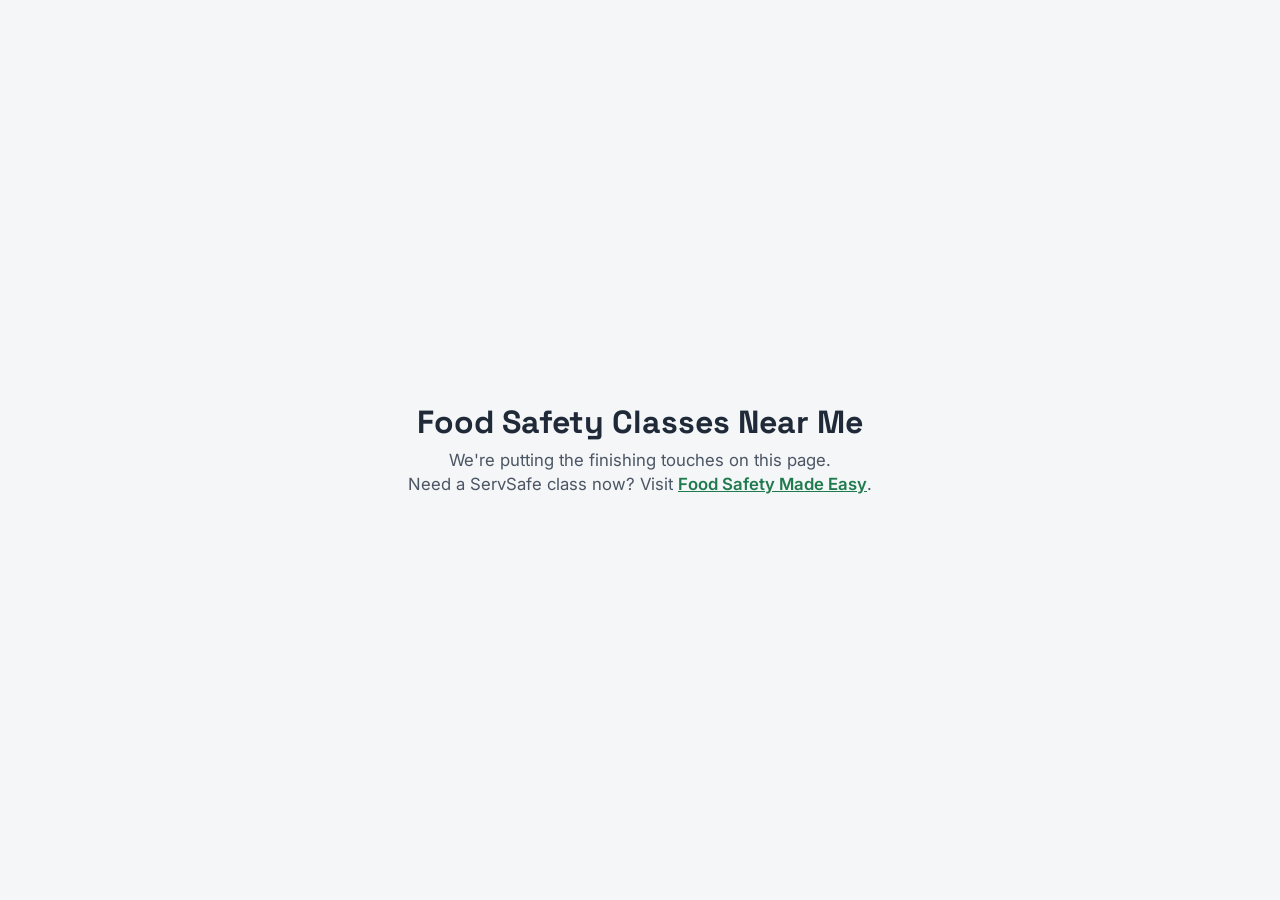
==== commit ab68d06e: "Under construction screen for visitors; ?preview=1 shows the real pages Co-Authored-By: Claude Opus " ====
--- a/Indianapolis-IN/index.html
+++ b/Indianapolis-IN/index.html
@@ -18,8 +18,13 @@
 <link rel="stylesheet" href="/assets/city.css?v=18">
 <style>/* 11/23/2026: Book and Call stacked full width, so "Book class" never gets cut off in narrow panels */
 .actions{flex-direction:column;gap:8px}.actions .btn{flex:0 0 auto;width:100%}.actions .phone{text-align:center}</style>
+<!-- 11/23/2026 UNDER CONSTRUCTION: visitors see a "coming soon" screen. To see the real page, open it once with ?preview=1
+     (remembered in this browser; ?preview=0 turns it back off). To launch: delete this block and the uc div below. -->
+<script>(function(){try{var q=new URLSearchParams(location.search).get('preview');if(q==='1')localStorage.setItem('fscnm_preview','1');if(q==='0')localStorage.removeItem('fscnm_preview');if(localStorage.getItem('fscnm_preview')==='1')return;}catch(e){}document.documentElement.className+=' uc';})();</script>
+<style>#uc{display:none}.uc body>*{display:none!important}.uc body>#uc{display:flex!important;min-height:100vh;align-items:center;justify-content:center;text-align:center;padding:24px;font-family:Inter,system-ui,sans-serif;background:#f4f6f8;color:#1f2937}.uc #uc h1{font-family:'Space Grotesk',Inter,sans-serif;font-size:2rem;margin:0 0 .5rem}.uc #uc p{margin:.25rem 0;color:#4b5563;font-size:1.05rem}.uc #uc a{color:#1f7a4d;font-weight:600}</style>
 </head>
 <body>
+<div id="uc"><div><h1>Food Safety Classes Near Me</h1><p>We're putting the finishing touches on this page.</p><p>Need a ServSafe class now? Visit <a href="https://foodsafetymadeeasy.com/">Food Safety Made Easy</a>.</p></div></div>
 <div class="page page--photo" style="background-image:linear-gradient(rgba(20,24,27,.35),rgba(20,24,27,.35)),url('https://foodsafetymadeeasy.com/wp-content/uploads/2026/11/pexels-nick-souza-225420956-12193823-2.jpg')">
 
 <header class="topbar">
@@ -176,8 +181,10 @@
   // Where a provider's Book / See website button goes.
   // 11/23/2026: EVERY provider goes through the quick lead form first (was outside providers only), so we
   // capture the student and the provider gets a lead email. No booking link: the form brings them back here.
-  const go = p => LEAD_URL + '?provider=' + encodeURIComponent(p.name) +
-    '&dest=' + encodeURIComponent(p.booking_url || (location.origin + location.pathname + '?sent=1'));
+  const go = p => LEAD_URL + '?provider=' + encodeURIComponent(p.outside ? p.name : (p.company || p.person || p.name)) +
+    '&dest=' + encodeURIComponent(p.booking_url || (location.origin + location.pathname + '?sent=1')) +
+    // the student's answers, so the provider's lead email says what they need (11/23/2026)
+    '&mode=' + encodeURIComponent(A.mode || '') + '&when=' + encodeURIComponent(A.when || '') + '&pref=' + encodeURIComponent(A.pref || '');
   const bookTxt = p => p._online ? 'Sign up' : p.booking_url ? 'Book class' : 'Request a class';
   // Button attributes for tracking (which provider, which button)
   const trk = (p, act) => ' data-pid="' + esc(p.id) + '" data-act="' + act + '"';
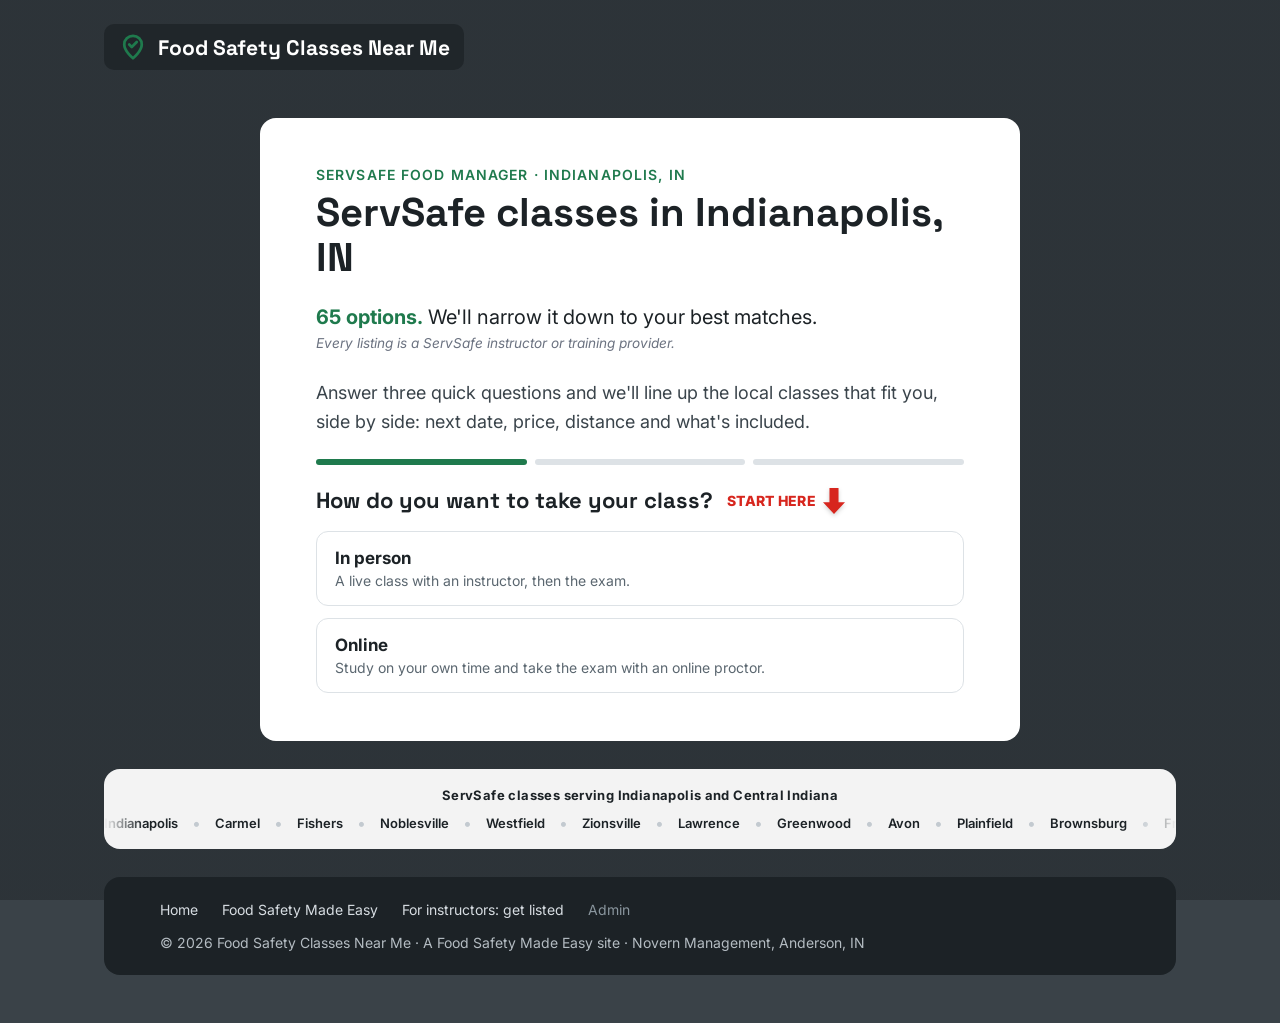
==== commit 70706ae5: "Launch Indianapolis comparison page: remove under-construction screen and noindex, add to sitemap Co" ====
--- a/Indianapolis-IN/index.html
+++ b/Indianapolis-IN/index.html
@@ -1,489 +1,488 @@
-<!doctype html>
-<html lang="en">
-<head>
-<meta charset="utf-8">
-<meta name="viewport" content="width=device-width, initial-scale=1">
-<title>ServSafe Classes in Indianapolis, IN | Compare dates, prices &amp; locations</title>
-<meta name="description" content="Compare ServSafe Food Manager classes in Indianapolis, IN side by side: next class date, price, distance and what&#x27;s included. Answer three questions and see your best matches.">
-<link rel="canonical" href="https://foodsafetyclassesnearme.com/Indianapolis-IN/">
-<meta property="og:type" content="website">
-<meta property="og:title" content="ServSafe Classes in Indianapolis, IN | Compare dates, prices &amp; locations">
-<meta property="og:description" content="Compare ServSafe Food Manager classes in Indianapolis, IN side by side: next class date, price, distance and what&#x27;s included. Answer three questions and see your best matches.">
-<meta property="og:url" content="https://foodsafetyclassesnearme.com/Indianapolis-IN/">
-<meta name="robots" content="noindex">
-<link rel="preconnect" href="https://fonts.googleapis.com">
-<link rel="preconnect" href="https://fonts.gstatic.com" crossorigin>
-<link href="https://fonts.googleapis.com/css2?family=Inter:wght@400;500;600;700&family=Space+Grotesk:wght@500;700&display=swap" rel="stylesheet">
-<link rel="stylesheet" href="/assets/site.css?v=1">
-<link rel="stylesheet" href="/assets/city.css?v=18">
-<style>/* 11/23/2026: Book and Call stacked full width, so "Book class" never gets cut off in narrow panels */
-.actions{flex-direction:column;gap:8px}.actions .btn{flex:0 0 auto;width:100%}.actions .phone{text-align:center}</style>
-<!-- 11/23/2026 UNDER CONSTRUCTION: visitors see a "coming soon" screen. To see the real page, open it once with ?preview=1
-     (remembered in this browser; ?preview=0 turns it back off). To launch: delete this block and the uc div below. -->
-<script>(function(){try{var q=new URLSearchParams(location.search).get('preview');if(q==='1')localStorage.setItem('fscnm_preview','1');if(q==='0')localStorage.removeItem('fscnm_preview');if(localStorage.getItem('fscnm_preview')==='1')return;}catch(e){}document.documentElement.className+=' uc';})();</script>
-<style>#uc{display:none}.uc body>*{display:none!important}.uc body>#uc{display:flex!important;min-height:100vh;align-items:center;justify-content:center;text-align:center;padding:24px;font-family:Inter,system-ui,sans-serif;background:#f4f6f8;color:#1f2937}.uc #uc h1{font-family:'Space Grotesk',Inter,sans-serif;font-size:2rem;margin:0 0 .5rem}.uc #uc p{margin:.25rem 0;color:#4b5563;font-size:1.05rem}.uc #uc a{color:#1f7a4d;font-weight:600}</style>
-</head>
-<body>
-<div id="uc"><div><h1>Food Safety Classes Near Me</h1><p>We're putting the finishing touches on this page.</p><p>Need a ServSafe class now? Visit <a href="https://foodsafetymadeeasy.com/">Food Safety Made Easy</a>.</p></div></div>
-<div class="page page--photo" style="background-image:linear-gradient(rgba(20,24,27,.35),rgba(20,24,27,.35)),url('https://foodsafetymadeeasy.com/wp-content/uploads/2026/11/pexels-nick-souza-225420956-12193823-2.jpg')">
-
-<header class="topbar">
-  <a class="brand" href="/">
-    <svg width="30" height="30" viewBox="0 0 24 24" fill="none" stroke="#1F7A4D" stroke-width="2.2" stroke-linecap="round" stroke-linejoin="round" aria-hidden="true"><path d="M12 21s-7-5.6-7-11a7 7 0 0 1 14 0c0 5.4-7 11-7 11z"/><path d="M9 10l2 2 4-4"/></svg>
-    <span>Food Safety Classes Near Me</span>
-  </a>
-</header>
-
-<main class="wrap">
-<p class="preview-flag">Test page. Not public yet.</p>
-
-<!-- STEP 1-3: questions -->
-<section class="card funnel" id="funnel" aria-live="polite">
-  <div class="head">
-    <p class="eyebrow">ServSafe Food Manager &middot; Indianapolis, IN</p>
-    <h1>ServSafe classes in Indianapolis, IN</h1>
-  </div>
-  <p class="funnel__count"><strong><span class="js-count">65</span> options.</strong> We'll narrow it down to your best matches.</p>
-  <p class="funnel__trust" style="font-style:italic;font-size:.85rem;color:#6b7280;margin:-1.1rem 0 .4rem">Every listing is a ServSafe instructor or training provider.</p>
-  <p class="funnel__lead">Answer three quick questions and we'll line up the local classes that fit you, side by side: next date, price, distance and what's included.</p>
-  <div class="progress" aria-hidden="true"><span class="on"></span><span></span><span></span></div>
-
-  <div class="q" data-q="mode">
-    <p class="q__t">How do you want to take your class? <span class="start-here__t">Start here <span class="start-here" aria-hidden="true"><svg width="22" height="26" viewBox="0 0 34 40"><path d="M10 0h14v22h10L17 40 0 22h10z" fill="#D7261E"/></svg></span></span></p>
-    <div class="opts">
-      <button class="opt" data-v="person"><strong>In person</strong><span>A live class with an instructor, then the exam.</span></button>
-      <button class="opt" data-v="online"><strong>Online</strong><span>Study on your own time and take the exam with an online proctor.</span></button>
-    </div>
-  </div>
-
-  <div class="q" data-q="when" hidden>
-    <p class="q__t">When do you need your certificate?</p>
-    <div class="opts">
-      <button class="opt" data-v="asap"><strong>As soon as possible</strong><span>This week if I can.</span></button>
-      <button class="opt" data-v="week"><strong>Within 2 weeks</strong><span>I have a little time.</span></button>
-      <button class="opt" data-v="later"><strong>2 weeks or more</strong><span>No rush, I want the best fit.</span></button>
-    </div>
-    <button class="back" data-back>Back</button>
-  </div>
-
-  <div class="q" data-q="pref" hidden>
-    <p class="q__t">Where would you like the class?</p>
-    <div class="opts">
-      <button class="opt" data-v="instructor"><strong>A location near me or my business</strong><span>An instructor meets me nearby, or comes to my workplace.</span></button>
-      <button class="opt" data-v="center"><strong>A training center classroom</strong><span>Scheduled classes at a set location.</span></button>
-      <button class="opt" data-v="any"><strong>No preference</strong><span>Show me the best options.</span></button>
-    </div>
-    <button class="back" data-back>Back</button>
-  </div>
-</section>
-
-<!-- ONLINE -->
-<section class="card online" id="online" hidden>
-  <p class="eyebrow">Online</p>
-  <h2>Take ServSafe online, from anywhere</h2>
-  <p class="funnel__lead">Online students don't need a local class. Food Safety Made Easy gets you studied, scheduled with an online proctor and certified from home.</p>
-  <div class="btn-row">
-    <a class="btn btn--green btn--lg" href="https://foodsafetymadeeasy.com/servsafe-at-home/">See the online option</a>
-    <button class="btn btn--line btn--lg" data-restart>I'd rather go in person</button>
-  </div>
-</section>
-
-<!-- RESULTS -->
-<section class="card" id="results" hidden>
-  <div class="res-head">
-    <div class="head">
-      <p class="eyebrow">Your matches in Indianapolis</p>
-      <h2 id="res-title">Your options, side by side</h2>
-      <p class="res-sub" id="res-sub"></p>
-    </div>
-    <button class="linkbtn" data-restart>Change my answers</button>
-  </div>
-  <div class="cmp-scroll"><table class="cmp" id="cmp"></table></div>
-  <div class="pcards" id="pcards"></div>
-  <div class="ptest">
-    <div><strong>Booked a class? Get a head start.</strong><span>Free 20-question ServSafe practice test with answer key. See where you stand before class.</span></div>
-    <a class="btn btn--green" href="https://foodsafetymadeeasy.com/wp-content/uploads/2026/11/Free-ServSafe-Practice-Test.pdf" target="_blank" rel="noopener">Free practice test</a>
-  </div>
-</section>
-
-<!-- OTHER OPTIONS -->
-<section class="card other" id="other" hidden>
-  <div class="head">
-    <p class="eyebrow">Other options</p>
-    <h2>Don't see what you need?</h2>
-  </div>
-  <h3 class="fap-h">ServSafe proctors and instructors near Indianapolis</h3>
-  <ul class="fap"><li><div><a href="https://foodsafetymadeeasy.com/find-a-proctor-or-instructor/?zip=46204"><strong>Matthew Baker</strong></a> <span class="ok">Verified</span></div><span>Indianapolis · Proctor · online exams · Spanish, French Canadian</span></li><li><div><a href="https://foodsafetymadeeasy.com/find-a-proctor-or-instructor/?zip=46204"><strong>Gerry Miller</strong></a> <span class="ok">Verified</span></div><span>Noblesville · Proctor &amp; Instructor · online exams</span></li><li><div><a href="https://foodsafetymadeeasy.com/find-a-proctor-or-instructor/?zip=46204"><strong>Hiren Patel</strong></a> <span class="ok">Verified</span></div><span>Indianapolis · Proctor · online exams</span></li><li><div><a href="https://foodsafetymadeeasy.com/find-a-proctor-or-instructor/?zip=46204"><strong>Jose Sanchez T</strong></a></div><span>Indianapolis · Instructor · online exams · Spanish</span></li><li><div><a href="https://foodsafetymadeeasy.com/find-a-proctor-or-instructor/?zip=46204"><strong>Nancy Allen</strong></a></div><span>Indianapolis · Proctor &amp; Instructor · online exams</span></li><li><div><a href="https://foodsafetymadeeasy.com/find-a-proctor-or-instructor/?zip=46204"><strong>Hakeem Bean</strong></a></div><span>Indianapolis · Proctor &amp; Instructor · online exams</span></li><li><div><a href="https://foodsafetymadeeasy.com/find-a-proctor-or-instructor/?zip=46204"><strong>Courtney Becerra</strong></a></div><span>Indianapolis · Proctor · online exams</span></li><li><div><a href="https://foodsafetymadeeasy.com/find-a-proctor-or-instructor/?zip=46204"><strong>LaToya Bellamy</strong></a></div><span>Indianapolis · Proctor &amp; Instructor · online exams</span></li><li><div><a href="https://foodsafetymadeeasy.com/find-a-proctor-or-instructor/?zip=46204"><strong>Cory Bennett</strong></a></div><span>Indianapolis · Proctor &amp; Instructor · online exams</span></li><li><div><a href="https://foodsafetymadeeasy.com/find-a-proctor-or-instructor/?zip=46204"><strong>Tricia Bennett</strong></a></div><span>Indianapolis · Proctor · online exams</span></li><li><div><a href="https://foodsafetymadeeasy.com/find-a-proctor-or-instructor/?zip=46204"><strong>Calvin Berry</strong></a></div><span>Indianapolis · Proctor · online exams</span></li><li><div><a href="https://foodsafetymadeeasy.com/find-a-proctor-or-instructor/?zip=46204"><strong>Bertha Blakey</strong></a></div><span>Indianapolis · Proctor &amp; Instructor · online exams</span></li><li><div><a href="https://foodsafetymadeeasy.com/find-a-proctor-or-instructor/?zip=46204"><strong>Joni Bloom</strong></a></div><span>Indianapolis · Proctor · online exams</span></li><li><div><a href="https://foodsafetymadeeasy.com/find-a-proctor-or-instructor/?zip=46204"><strong>Robert Brady</strong></a></div><span>Indianapolis · Instructor · online exams</span></li><li><div><a href="https://foodsafetymadeeasy.com/find-a-proctor-or-instructor/?zip=46204"><strong>Kacy Brobst</strong></a></div><span>Indianapolis · Proctor &amp; Instructor · online exams</span></li></ul>
-  <h3 class="fap-h">ServSafe proctors and instructors elsewhere in Indiana</h3>
-  <ul class="fap"><li><div><a href="https://foodsafetymadeeasy.com/find-a-proctor-or-instructor/?zip=47305"><strong>Sara Hester</strong></a></div><span>Muncie · Proctor &amp; Instructor</span></li><li><div><a href="https://foodsafetymadeeasy.com/find-a-proctor-or-instructor/?zip=47305"><strong>Conner Shearer</strong></a></div><span>Muncie · Proctor &amp; Instructor</span></li><li><div><a href="https://foodsafetymadeeasy.com/find-a-proctor-or-instructor/?zip=47305"><strong>Janica Rowe</strong></a></div><span>Muncie · Instructor</span></li><li><div><a href="https://foodsafetymadeeasy.com/find-a-proctor-or-instructor/?zip=47401"><strong>Vickie Coffey</strong></a></div><span>Bloomington · Proctor &amp; Instructor</span></li><li><div><a href="https://foodsafetymadeeasy.com/find-a-proctor-or-instructor/?zip=47401"><strong>Jeanette Martin</strong></a></div><span>Bloomington · Proctor &amp; Instructor</span></li><li><div><a href="https://foodsafetymadeeasy.com/find-a-proctor-or-instructor/?zip=47401"><strong>Rachel Peine</strong></a></div><span>Bloomington · Proctor &amp; Instructor</span></li><li><div><a href="https://foodsafetymadeeasy.com/find-a-proctor-or-instructor/?zip=47807"><strong>Daniel Mahan</strong></a> <span class="ok">Verified</span></div><span>Terre Haute · Proctor</span></li><li><div><a href="https://foodsafetymadeeasy.com/find-a-proctor-or-instructor/?zip=47807"><strong>Jordan Bayles</strong></a></div><span>Terre Haute · Proctor &amp; Instructor</span></li><li><div><a href="https://foodsafetymadeeasy.com/find-a-proctor-or-instructor/?zip=47807"><strong>Carolyn Bohannon</strong></a></div><span>Terre Haute · Proctor &amp; Instructor</span></li><li><div><a href="https://foodsafetymadeeasy.com/find-a-proctor-or-instructor/?zip=46802"><strong>Faith Jones</strong></a></div><span>Fort Wayne · Proctor &amp; Instructor</span></li><li><div><a href="https://foodsafetymadeeasy.com/find-a-proctor-or-instructor/?zip=46802"><strong>Leith Knight</strong></a></div><span>Fort Wayne · Proctor &amp; Instructor</span></li><li><div><a href="https://foodsafetymadeeasy.com/find-a-proctor-or-instructor/?zip=46802"><strong>Gustavo R Rodriguez</strong></a></div><span>Fort Wayne · Proctor &amp; Instructor</span></li><li><div><a href="https://foodsafetymadeeasy.com/find-a-proctor-or-instructor/?zip=46601"><strong>Stacey Quillen</strong></a></div><span>South Bend · Proctor &amp; Instructor</span></li><li><div><a href="https://foodsafetymadeeasy.com/find-a-proctor-or-instructor/?zip=46601"><strong>Sylvia Davis</strong></a></div><span>South Bend · Proctor &amp; Instructor</span></li><li><div><a href="https://foodsafetymadeeasy.com/find-a-proctor-or-instructor/?zip=46601"><strong>Lynette Wesby</strong></a></div><span>South Bend · Proctor &amp; Instructor</span></li></ul>
-  <div class="btn-row"><a class="btn btn--line btn--lg" href="https://foodsafetymadeeasy.com/find-a-proctor-or-instructor/?zip=46204"><span>See all <span class="js-count">65</span> and contact them</span></a></div>
-</section>
-
-<!-- FINE PRINT -->
-<section class="card fine-card" id="fine" hidden>
-  <div class="res-foot">
-    <p>Distances are from downtown Indianapolis. Dates and prices come from each provider; confirm when you book.</p>
-    <p>Providers pay to be listed. Order and reasons are based on your answers.</p>
-  </div>
-  <p class="fineprint">All prices, dates and class details are provided by each provider or taken from their public website, and are subject to change without notice. Food Safety Classes Near Me is not responsible for errors or changes. Please confirm price, schedule and what's included directly with the provider before you book.</p>
-</section>
-<dialog class="dlg" id="dlg" aria-labelledby="dlg-t">
-  <div class="dlg__in">
-    <button class="dlg__x" data-close aria-label="Close">&times;</button>
-    <div id="dlg-body"></div>
-  </div>
-</dialog>
-<!-- SEO: areas this page serves -->
-<section class="mq" aria-label="Areas served">
-  <p class="mq__t">ServSafe classes serving Indianapolis and Central Indiana</p>
-  <div class="mq__wrap"><div class="mq__track"><div class="mq__seq"><span class="mq__i mq__i--city">Indianapolis</span><span class="mq__d">&bull;</span><span class="mq__i mq__i--city">Carmel</span><span class="mq__d">&bull;</span><span class="mq__i mq__i--city">Fishers</span><span class="mq__d">&bull;</span><span class="mq__i mq__i--city">Noblesville</span><span class="mq__d">&bull;</span><span class="mq__i mq__i--city">Westfield</span><span class="mq__d">&bull;</span><span class="mq__i mq__i--city">Zionsville</span><span class="mq__d">&bull;</span><span class="mq__i mq__i--city">Lawrence</span><span class="mq__d">&bull;</span><span class="mq__i mq__i--city">Greenwood</span><span class="mq__d">&bull;</span><span class="mq__i mq__i--city">Avon</span><span class="mq__d">&bull;</span><span class="mq__i mq__i--city">Plainfield</span><span class="mq__d">&bull;</span><span class="mq__i mq__i--city">Brownsburg</span><span class="mq__d">&bull;</span><span class="mq__i mq__i--city">Franklin</span><span class="mq__d">&bull;</span><span class="mq__i mq__i--city">Greenfield</span><span class="mq__d">&bull;</span><span class="mq__i mq__i--city">Anderson</span><span class="mq__d">&bull;</span><span class="mq__i mq__i--city">Lebanon</span><span class="mq__d">&bull;</span><span class="mq__i mq__i--city">Whitestown</span><span class="mq__d">&bull;</span><span class="mq__i mq__i--city">Speedway</span><span class="mq__d">&bull;</span><span class="mq__i mq__i--city">Beech Grove</span><span class="mq__d">&bull;</span><span class="mq__i mq__i--city">Mooresville</span><span class="mq__d">&bull;</span><span class="mq__i mq__i--city">Martinsville</span><span class="mq__d">&bull;</span><span class="mq__i mq__i--city">Shelbyville</span><span class="mq__d">&bull;</span><span class="mq__i mq__i--city">Danville</span><span class="mq__d">&bull;</span><span class="mq__i mq__i--city">McCordsville</span><span class="mq__d">&bull;</span><span class="mq__i mq__i--city">Cicero</span><span class="mq__d">&bull;</span><span class="mq__i">Marion County</span><span class="mq__d">&bull;</span><span class="mq__i">Hamilton County</span><span class="mq__d">&bull;</span><span class="mq__i">Hendricks County</span><span class="mq__d">&bull;</span><span class="mq__i">Johnson County</span><span class="mq__d">&bull;</span><span class="mq__i">Hancock County</span><span class="mq__d">&bull;</span><span class="mq__i">Boone County</span><span class="mq__d">&bull;</span><span class="mq__i">Madison County</span><span class="mq__d">&bull;</span><span class="mq__i">Morgan County</span><span class="mq__d">&bull;</span><span class="mq__i">Shelby County</span><span class="mq__d">&bull;</span><span class="mq__i">Putnam County</span><span class="mq__d">&bull;</span><span class="mq__i">Brown County</span></div><div class="mq__seq" aria-hidden="true"><span class="mq__i mq__i--city">Indianapolis</span><span class="mq__d">&bull;</span><span class="mq__i mq__i--city">Carmel</span><span class="mq__d">&bull;</span><span class="mq__i mq__i--city">Fishers</span><span class="mq__d">&bull;</span><span class="mq__i mq__i--city">Noblesville</span><span class="mq__d">&bull;</span><span class="mq__i mq__i--city">Westfield</span><span class="mq__d">&bull;</span><span class="mq__i mq__i--city">Zionsville</span><span class="mq__d">&bull;</span><span class="mq__i mq__i--city">Lawrence</span><span class="mq__d">&bull;</span><span class="mq__i mq__i--city">Greenwood</span><span class="mq__d">&bull;</span><span class="mq__i mq__i--city">Avon</span><span class="mq__d">&bull;</span><span class="mq__i mq__i--city">Plainfield</span><span class="mq__d">&bull;</span><span class="mq__i mq__i--city">Brownsburg</span><span class="mq__d">&bull;</span><span class="mq__i mq__i--city">Franklin</span><span class="mq__d">&bull;</span><span class="mq__i mq__i--city">Greenfield</span><span class="mq__d">&bull;</span><span class="mq__i mq__i--city">Anderson</span><span class="mq__d">&bull;</span><span class="mq__i mq__i--city">Lebanon</span><span class="mq__d">&bull;</span><span class="mq__i mq__i--city">Whitestown</span><span class="mq__d">&bull;</span><span class="mq__i mq__i--city">Speedway</span><span class="mq__d">&bull;</span><span class="mq__i mq__i--city">Beech Grove</span><span class="mq__d">&bull;</span><span class="mq__i mq__i--city">Mooresville</span><span class="mq__d">&bull;</span><span class="mq__i mq__i--city">Martinsville</span><span class="mq__d">&bull;</span><span class="mq__i mq__i--city">Shelbyville</span><span class="mq__d">&bull;</span><span class="mq__i mq__i--city">Danville</span><span class="mq__d">&bull;</span><span class="mq__i mq__i--city">McCordsville</span><span class="mq__d">&bull;</span><span class="mq__i mq__i--city">Cicero</span><span class="mq__d">&bull;</span><span class="mq__i">Marion County</span><span class="mq__d">&bull;</span><span class="mq__i">Hamilton County</span><span class="mq__d">&bull;</span><span class="mq__i">Hendricks County</span><span class="mq__d">&bull;</span><span class="mq__i">Johnson County</span><span class="mq__d">&bull;</span><span class="mq__i">Hancock County</span><span class="mq__d">&bull;</span><span class="mq__i">Boone County</span><span class="mq__d">&bull;</span><span class="mq__i">Madison County</span><span class="mq__d">&bull;</span><span class="mq__i">Morgan County</span><span class="mq__d">&bull;</span><span class="mq__i">Shelby County</span><span class="mq__d">&bull;</span><span class="mq__i">Putnam County</span><span class="mq__d">&bull;</span><span class="mq__i">Brown County</span></div></div></div>
-</section>
-</main>
-
-<footer class="wrap footer">
-  <div class="footer__inner">
-    <nav aria-label="Footer">
-      <a href="/">Home</a>
-      <a href="https://foodsafetymadeeasy.com/">Food Safety Made Easy</a>
-      <a href="https://foodsafetymadeeasy.com/my-listing/">For instructors: get listed</a>
-      <a class="footer__admin" href="https://foodsafetymadeeasy.com/wp-admin/" rel="nofollow">Admin</a>
-    </nav>
-    <p>&copy; 2026 Food Safety Classes Near Me &middot; A Food Safety Made Easy site &middot; Novern Management, Anderson, IN</p>
-  </div>
-</footer>
-</div>
-
-<script>
-let PROVIDERS = [{"id": "FSME-IN-00000", "name": "Gerry Miller (Food Safety Made Easy)", "options": ["In-person classes", "Group rates available", "Classes at your business"], "type": "instructor", "outside": false, "phone": "(765) 706-4304", "booking_url": "https://foodsafetymadeeasy.com/indiana-booking_landing/", "location": "A location near you or your business", "miles": 22.0, "comes_to_you": true, "appointment_days": "2", "next_classes": ["2026-11-23", "2026-11-24", "2026-11-30", "2026-12-02", "2026-12-04"], "price": 119.0, "class_hours": "4", "includes_exam": true, "includes_book": "SafePrep app (free);Practice tests", "results": "Same day", "languages": ["English"], "years": "20", "last_checked": "2026-11-19", "person": "Gerry Miller", "company": "Food Safety Made Easy", "verified": true, "online": true, "online_price": 119, "online_url": "https://foodsafetymadeeasy.com/servsafe-at-home/", "online_exam": ["proctoru"]}, {"id": "FSME-IN-00144", "name": "Jose Sanchez T (Doc Bits restaurante)", "type": "instructor", "outside": false, "phone": "(317) 912-8343", "booking_url": "", "location": "Downtown Indianapolis (46204)", "miles": 1.0, "comes_to_you": false, "appointment_days": "", "next_classes": ["2026-11-30"], "price": null, "class_hours": "", "includes_exam": true, "includes_book": null, "results": "", "languages": ["English", "Spanish"], "years": "", "last_checked": "2026-11-19", "person": "Jose Sanchez T", "company": "", "verified": false}, {"id": "hospitality-indiana", "name": "Hospitality Indiana", "type": "center", "outside": true, "phone": "(317) 673-4211", "booking_url": "https://www.hospitalityindiana.org/events/servsafe-classes", "location": "Ivy Tech Culinary Center, 2820 N Meridian St", "miles": 3.0, "comes_to_you": false, "appointment_days": "", "next_classes": [], "price": 165.0, "class_hours": "7.5", "includes_exam": true, "includes_book": "Book", "results": "", "languages": ["English"], "years": "", "last_checked": "2026-11-19"}, {"id": "indy-food-safety", "name": "Indy Food Safety Consulting", "type": "center", "outside": true, "phone": "(317) 455-6783", "booking_url": "https://indyfoodsafety.com/", "location": "5945 E 86th St, Indianapolis 46250", "miles": 12.0, "comes_to_you": false, "appointment_days": "", "next_classes": ["2026-12-05", "2027-01-02", "2027-02-06"], "price": 200.0, "class_hours": "3", "includes_exam": true, "includes_book": null, "results": "", "languages": ["English"], "years": "", "last_checked": "2026-11-19"}, {"id": "hoosier-hospitality", "name": "Hoosier Hospitality", "type": "center", "outside": true, "phone": "(317) 447-4761", "booking_url": "https://www.hoosierhospitalityconsulting.com/category/servsafe-manager", "location": "Classes around Central Indiana and statewide", "miles": null, "comes_to_you": false, "appointment_days": "", "next_classes": [], "price": 129.0, "class_hours": "8", "includes_exam": true, "includes_book": "Textbook optional ($168.17 with book)", "results": "Same day", "languages": ["English", "Spanish"], "years": "", "last_checked": "2026-11-23", "online": true, "online_price": 180, "online_exam": ["onsite"], "online_url": "https://www.hoosierhospitalityconsulting.com/product/servsafe-manager-online-course-on-site-exam"}, {"id": "servsafe-direct", "name": "ServSafe", "company": "ServSafe", "person": "", "type": "center", "outside": false, "online": true, "online_only": true, "online_price": 179, "online_url": "https://www.servsafe.com/access/SS/Catalog/ProductDetail/SSMCT7XONLPROC", "options": ["8-hour online course", "Online exam with a remote proctor"], "phone": "", "booking_url": "https://www.servsafe.com/access/SS/Catalog/ProductDetail/SSMCT7XONLPROC", "location": "", "miles": null, "comes_to_you": false, "appointment_days": "", "next_classes": [], "price": 179, "class_hours": "8", "includes_exam": true, "includes_book": null, "results": "", "languages": ["English", "Spanish", "Chinese", "French Canadian"], "years": "", "last_checked": "2026-11-23", "verified": false, "source": "manual", "online_exam": ["proctoru"]}];
-const ONLINE_URL = 'https://foodsafetymadeeasy.com/servsafe-at-home/';
-const CITY_KEY = 'Indianapolis-IN';
-// 11/23/2026: live provider list from FSME (Fluent Form #5 approvals). The list above stays as the backup.
-const FEED_URL = 'https://foodsafetymadeeasy.com/wp-admin/admin-ajax.php?action=fsme_top_providers&city=indianapolis-in';
-// 11/23/2026: outside providers (training centers we list from their public info) go through a quick lead
-// form on FSME first (Fluent Form 6), then on to their site. The provider gets the lead by email.
-const LEAD_URL = 'https://foodsafetymadeeasy.com/provider-direct/';
-/* Food Safety Classes Near Me — city page logic (inlined into each city page) */
-(function () {
-  const A = { mode: null, when: null, pref: null };
-  const ORDER = ['mode', 'when', 'pref'];
-  const $ = (s, el) => (el || document).querySelector(s);
-  const $$ = (s, el) => [...(el || document).querySelectorAll(s)];
-  const DAY = 86400000;
-  const today = new Date(); today.setHours(0, 0, 0, 0);
-  const WINDOW = { asap: 7, week: 14, later: 30 };
-  const WHEN_TXT = { asap: 'as soon as possible', week: 'within 2 weeks', later: 'in 2 weeks or more' };
-  const PREF_TXT = { center: 'a training center classroom', instructor: 'a location near you or your business', any: 'no preference on where' };
-
-  const parse = d => { const [y, m, dd] = d.split('-').map(Number); return new Date(y, m - 1, dd); };
-  const fmt = d => d.toLocaleDateString('en-US', { weekday: 'short', month: 'short', day: 'numeric' });
-  const money = n => '$' + (Number(n) % 1 ? Number(n).toFixed(2) : Number(n));
-  const esc = s => String(s).replace(/[&<>"']/g, c => ({ '&': '&amp;', '<': '&lt;', '>': '&gt;', '"': '&quot;', "'": '&#39;' }[c]));
-  // Where a provider's Book / See website button goes.
-  // 11/23/2026: EVERY provider goes through the quick lead form first (was outside providers only), so we
-  // capture the student and the provider gets a lead email. No booking link: the form brings them back here.
-  const go = p => LEAD_URL + '?provider=' + encodeURIComponent(p.outside ? p.name : (p.company || p.person || p.name)) +
+<!doctype html>
+<html lang="en">
+<head>
+<meta charset="utf-8">
+<meta name="viewport" content="width=device-width, initial-scale=1">
+<title>ServSafe Classes in Indianapolis, IN | Compare dates, prices &amp; locations</title>
+<meta name="description" content="Compare ServSafe Food Manager classes in Indianapolis, IN side by side: next class date, price, distance and what&#x27;s included. Answer three questions and see your best matches.">
+<link rel="canonical" href="https://foodsafetyclassesnearme.com/Indianapolis-IN/">
+<meta property="og:type" content="website">
+<meta property="og:title" content="ServSafe Classes in Indianapolis, IN | Compare dates, prices &amp; locations">
+<meta property="og:description" content="Compare ServSafe Food Manager classes in Indianapolis, IN side by side: next class date, price, distance and what&#x27;s included. Answer three questions and see your best matches.">
+<meta property="og:url" content="https://foodsafetyclassesnearme.com/Indianapolis-IN/">
+<link rel="preconnect" href="https://fonts.googleapis.com">
+<link rel="preconnect" href="https://fonts.gstatic.com" crossorigin>
+<link href="https://fonts.googleapis.com/css2?family=Inter:wght@400;500;600;700&family=Space+Grotesk:wght@500;700&display=swap" rel="stylesheet">
+<link rel="stylesheet" href="/assets/site.css?v=1">
+<link rel="stylesheet" href="/assets/city.css?v=18">
+<style>/* 11/23/2026: Book and Call stacked full width, so "Book class" never gets cut off in narrow panels */
+.actions{flex-direction:column;gap:8px}.actions .btn{flex:0 0 auto;width:100%}.actions .phone{text-align:center}</style>
+</head>
+<body>
+<div class="page page--photo" style="background-image:linear-gradient(rgba(20,24,27,.35),rgba(20,24,27,.35)),url('https://foodsafetymadeeasy.com/wp-content/uploads/2026/11/pexels-nick-souza-225420956-12193823-2.jpg')">
+
+<header class="topbar">
+  <a class="brand" href="/">
+    <svg width="30" height="30" viewBox="0 0 24 24" fill="none" stroke="#1F7A4D" stroke-width="2.2" stroke-linecap="round" stroke-linejoin="round" aria-hidden="true"><path d="M12 21s-7-5.6-7-11a7 7 0 0 1 14 0c0 5.4-7 11-7 11z"/><path d="M9 10l2 2 4-4"/></svg>
+    <span>Food Safety Classes Near Me</span>
+  </a>
+</header>
+
+<main class="wrap">
+
+<!-- STEP 1-3: questions -->
+<section class="card funnel" id="funnel" aria-live="polite">
+  <div class="head">
+    <p class="eyebrow">ServSafe Food Manager &middot; Indianapolis, IN</p>
+    <h1>ServSafe classes in Indianapolis, IN</h1>
+  </div>
+  <p class="funnel__count"><strong><span class="js-count">65</span> options.</strong> We'll narrow it down to your best matches.</p>
+  <p class="funnel__trust" style="font-style:italic;font-size:.85rem;color:#6b7280;margin:-1.1rem 0 .4rem">Every listing is a ServSafe instructor or training provider.</p>
+  <p class="funnel__lead">Answer three quick questions and we'll line up the local classes that fit you, side by side: next date, price, distance and what's included.</p>
+  <div class="progress" aria-hidden="true"><span class="on"></span><span></span><span></span></div>
+
+  <div class="q" data-q="mode">
+    <p class="q__t">How do you want to take your class? <span class="start-here__t">Start here <span class="start-here" aria-hidden="true"><svg width="22" height="26" viewBox="0 0 34 40"><path d="M10 0h14v22h10L17 40 0 22h10z" fill="#D7261E"/></svg></span></span></p>
+    <div class="opts">
+      <button class="opt" data-v="person"><strong>In person</strong><span>A live class with an instructor, then the exam.</span></button>
+      <button class="opt" data-v="online"><strong>Online</strong><span>Study on your own time and take the exam with an online proctor.</span></button>
+    </div>
+  </div>
+
+  <div class="q" data-q="when" hidden>
+    <p class="q__t">When do you need your certificate?</p>
+    <div class="opts">
+      <button class="opt" data-v="asap"><strong>As soon as possible</strong><span>This week if I can.</span></button>
+      <button class="opt" data-v="week"><strong>Within 2 weeks</strong><span>I have a little time.</span></button>
+      <button class="opt" data-v="later"><strong>2 weeks or more</strong><span>No rush, I want the best fit.</span></button>
+    </div>
+    <button class="back" data-back>Back</button>
+  </div>
+
+  <div class="q" data-q="pref" hidden>
+    <p class="q__t">Where would you like the class?</p>
+    <div class="opts">
+      <button class="opt" data-v="instructor"><strong>A location near me or my business</strong><span>An instructor meets me nearby, or comes to my workplace.</span></button>
+      <button class="opt" data-v="center"><strong>A training center classroom</strong><span>Scheduled classes at a set location.</span></button>
+      <button class="opt" data-v="any"><strong>No preference</strong><span>Show me the best options.</span></button>
+    </div>
+    <button class="back" data-back>Back</button>
+  </div>
+</section>
+
+<!-- ONLINE -->
+<section class="card online" id="online" hidden>
+  <p class="eyebrow">Online</p>
+  <h2>Take ServSafe online, from anywhere</h2>
+  <p class="funnel__lead">Online students don't need a local class. Food Safety Made Easy gets you studied, scheduled with an online proctor and certified from home.</p>
+  <div class="btn-row">
+    <a class="btn btn--green btn--lg" href="https://foodsafetymadeeasy.com/servsafe-at-home/">See the online option</a>
+    <button class="btn btn--line btn--lg" data-restart>I'd rather go in person</button>
+  </div>
+</section>
+
+<!-- RESULTS -->
+<section class="card" id="results" hidden>
+  <div class="res-head">
+    <div class="head">
+      <p class="eyebrow">Your matches in Indianapolis</p>
+      <h2 id="res-title">Your options, side by side</h2>
+      <p class="res-sub" id="res-sub"></p>
+    </div>
+    <button class="linkbtn" data-restart>Change my answers</button>
+  </div>
+  <div class="cmp-scroll"><table class="cmp" id="cmp"></table></div>
+  <div class="pcards" id="pcards"></div>
+  <div class="ptest">
+    <div><strong>Booked a class? Get a head start.</strong><span>Free 20-question ServSafe practice test with answer key. See where you stand before class.</span></div>
+    <a class="btn btn--green" href="https://foodsafetymadeeasy.com/wp-content/uploads/2026/11/Free-ServSafe-Practice-Test.pdf" target="_blank" rel="noopener">Free practice test</a>
+  </div>
+</section>
+
+<!-- OTHER OPTIONS -->
+<section class="card other" id="other" hidden>
+  <div class="head">
+    <p class="eyebrow">Other options</p>
+    <h2>Don't see what you need?</h2>
+  </div>
+  <h3 class="fap-h">ServSafe proctors and instructors near Indianapolis</h3>
+  <ul class="fap"><li><div><a href="https://foodsafetymadeeasy.com/find-a-proctor-or-instructor/?zip=46204"><strong>Matthew Baker</strong></a> <span class="ok">Verified</span></div><span>Indianapolis · Proctor · online exams · Spanish, French Canadian</span></li><li><div><a href="https://foodsafetymadeeasy.com/find-a-proctor-or-instructor/?zip=46204"><strong>Gerry Miller</strong></a> <span class="ok">Verified</span></div><span>Noblesville · Proctor &amp; Instructor · online exams</span></li><li><div><a href="https://foodsafetymadeeasy.com/find-a-proctor-or-instructor/?zip=46204"><strong>Hiren Patel</strong></a> <span class="ok">Verified</span></div><span>Indianapolis · Proctor · online exams</span></li><li><div><a href="https://foodsafetymadeeasy.com/find-a-proctor-or-instructor/?zip=46204"><strong>Jose Sanchez T</strong></a></div><span>Indianapolis · Instructor · online exams · Spanish</span></li><li><div><a href="https://foodsafetymadeeasy.com/find-a-proctor-or-instructor/?zip=46204"><strong>Nancy Allen</strong></a></div><span>Indianapolis · Proctor &amp; Instructor · online exams</span></li><li><div><a href="https://foodsafetymadeeasy.com/find-a-proctor-or-instructor/?zip=46204"><strong>Hakeem Bean</strong></a></div><span>Indianapolis · Proctor &amp; Instructor · online exams</span></li><li><div><a href="https://foodsafetymadeeasy.com/find-a-proctor-or-instructor/?zip=46204"><strong>Courtney Becerra</strong></a></div><span>Indianapolis · Proctor · online exams</span></li><li><div><a href="https://foodsafetymadeeasy.com/find-a-proctor-or-instructor/?zip=46204"><strong>LaToya Bellamy</strong></a></div><span>Indianapolis · Proctor &amp; Instructor · online exams</span></li><li><div><a href="https://foodsafetymadeeasy.com/find-a-proctor-or-instructor/?zip=46204"><strong>Cory Bennett</strong></a></div><span>Indianapolis · Proctor &amp; Instructor · online exams</span></li><li><div><a href="https://foodsafetymadeeasy.com/find-a-proctor-or-instructor/?zip=46204"><strong>Tricia Bennett</strong></a></div><span>Indianapolis · Proctor · online exams</span></li><li><div><a href="https://foodsafetymadeeasy.com/find-a-proctor-or-instructor/?zip=46204"><strong>Calvin Berry</strong></a></div><span>Indianapolis · Proctor · online exams</span></li><li><div><a href="https://foodsafetymadeeasy.com/find-a-proctor-or-instructor/?zip=46204"><strong>Bertha Blakey</strong></a></div><span>Indianapolis · Proctor &amp; Instructor · online exams</span></li><li><div><a href="https://foodsafetymadeeasy.com/find-a-proctor-or-instructor/?zip=46204"><strong>Joni Bloom</strong></a></div><span>Indianapolis · Proctor · online exams</span></li><li><div><a href="https://foodsafetymadeeasy.com/find-a-proctor-or-instructor/?zip=46204"><strong>Robert Brady</strong></a></div><span>Indianapolis · Instructor · online exams</span></li><li><div><a href="https://foodsafetymadeeasy.com/find-a-proctor-or-instructor/?zip=46204"><strong>Kacy Brobst</strong></a></div><span>Indianapolis · Proctor &amp; Instructor · online exams</span></li></ul>
+  <h3 class="fap-h">ServSafe proctors and instructors elsewhere in Indiana</h3>
+  <ul class="fap"><li><div><a href="https://foodsafetymadeeasy.com/find-a-proctor-or-instructor/?zip=47305"><strong>Sara Hester</strong></a></div><span>Muncie · Proctor &amp; Instructor</span></li><li><div><a href="https://foodsafetymadeeasy.com/find-a-proctor-or-instructor/?zip=47305"><strong>Conner Shearer</strong></a></div><span>Muncie · Proctor &amp; Instructor</span></li><li><div><a href="https://foodsafetymadeeasy.com/find-a-proctor-or-instructor/?zip=47305"><strong>Janica Rowe</strong></a></div><span>Muncie · Instructor</span></li><li><div><a href="https://foodsafetymadeeasy.com/find-a-proctor-or-instructor/?zip=47401"><strong>Vickie Coffey</strong></a></div><span>Bloomington · Proctor &amp; Instructor</span></li><li><div><a href="https://foodsafetymadeeasy.com/find-a-proctor-or-instructor/?zip=47401"><strong>Jeanette Martin</strong></a></div><span>Bloomington · Proctor &amp; Instructor</span></li><li><div><a href="https://foodsafetymadeeasy.com/find-a-proctor-or-instructor/?zip=47401"><strong>Rachel Peine</strong></a></div><span>Bloomington · Proctor &amp; Instructor</span></li><li><div><a href="https://foodsafetymadeeasy.com/find-a-proctor-or-instructor/?zip=47807"><strong>Daniel Mahan</strong></a> <span class="ok">Verified</span></div><span>Terre Haute · Proctor</span></li><li><div><a href="https://foodsafetymadeeasy.com/find-a-proctor-or-instructor/?zip=47807"><strong>Jordan Bayles</strong></a></div><span>Terre Haute · Proctor &amp; Instructor</span></li><li><div><a href="https://foodsafetymadeeasy.com/find-a-proctor-or-instructor/?zip=47807"><strong>Carolyn Bohannon</strong></a></div><span>Terre Haute · Proctor &amp; Instructor</span></li><li><div><a href="https://foodsafetymadeeasy.com/find-a-proctor-or-instructor/?zip=46802"><strong>Faith Jones</strong></a></div><span>Fort Wayne · Proctor &amp; Instructor</span></li><li><div><a href="https://foodsafetymadeeasy.com/find-a-proctor-or-instructor/?zip=46802"><strong>Leith Knight</strong></a></div><span>Fort Wayne · Proctor &amp; Instructor</span></li><li><div><a href="https://foodsafetymadeeasy.com/find-a-proctor-or-instructor/?zip=46802"><strong>Gustavo R Rodriguez</strong></a></div><span>Fort Wayne · Proctor &amp; Instructor</span></li><li><div><a href="https://foodsafetymadeeasy.com/find-a-proctor-or-instructor/?zip=46601"><strong>Stacey Quillen</strong></a></div><span>South Bend · Proctor &amp; Instructor</span></li><li><div><a href="https://foodsafetymadeeasy.com/find-a-proctor-or-instructor/?zip=46601"><strong>Sylvia Davis</strong></a></div><span>South Bend · Proctor &amp; Instructor</span></li><li><div><a href="https://foodsafetymadeeasy.com/find-a-proctor-or-instructor/?zip=46601"><strong>Lynette Wesby</strong></a></div><span>South Bend · Proctor &amp; Instructor</span></li></ul>
+  <div class="btn-row"><a class="btn btn--line btn--lg" href="https://foodsafetymadeeasy.com/find-a-proctor-or-instructor/?zip=46204"><span>See all <span class="js-count">65</span> and contact them</span></a></div>
+</section>
+
+<!-- FINE PRINT -->
+<section class="card fine-card" id="fine" hidden>
+  <div class="res-foot">
+    <p>Distances are from downtown Indianapolis. Dates and prices come from each provider; confirm when you book.</p>
+    <p>Providers pay to be listed. Order and reasons are based on your answers.</p>
+  </div>
+  <p class="fineprint">All prices, dates and class details are provided by each provider or taken from their public website, and are subject to change without notice. Food Safety Classes Near Me is not responsible for errors or changes. Please confirm price, schedule and what's included directly with the provider before you book.</p>
+</section>
+<dialog class="dlg" id="dlg" aria-labelledby="dlg-t">
+  <div class="dlg__in">
+    <button class="dlg__x" data-close aria-label="Close">&times;</button>
+    <div id="dlg-body"></div>
+  </div>
+</dialog>
+<!-- SEO: areas this page serves -->
+<section class="mq" aria-label="Areas served">
+  <p class="mq__t">ServSafe classes serving Indianapolis and Central Indiana</p>
+  <div class="mq__wrap"><div class="mq__track"><div class="mq__seq"><span class="mq__i mq__i--city">Indianapolis</span><span class="mq__d">&bull;</span><span class="mq__i mq__i--city">Carmel</span><span class="mq__d">&bull;</span><span class="mq__i mq__i--city">Fishers</span><span class="mq__d">&bull;</span><span class="mq__i mq__i--city">Noblesville</span><span class="mq__d">&bull;</span><span class="mq__i mq__i--city">Westfield</span><span class="mq__d">&bull;</span><span class="mq__i mq__i--city">Zionsville</span><span class="mq__d">&bull;</span><span class="mq__i mq__i--city">Lawrence</span><span class="mq__d">&bull;</span><span class="mq__i mq__i--city">Greenwood</span><span class="mq__d">&bull;</span><span class="mq__i mq__i--city">Avon</span><span class="mq__d">&bull;</span><span class="mq__i mq__i--city">Plainfield</span><span class="mq__d">&bull;</span><span class="mq__i mq__i--city">Brownsburg</span><span class="mq__d">&bull;</span><span class="mq__i mq__i--city">Franklin</span><span class="mq__d">&bull;</span><span class="mq__i mq__i--city">Greenfield</span><span class="mq__d">&bull;</span><span class="mq__i mq__i--city">Anderson</span><span class="mq__d">&bull;</span><span class="mq__i mq__i--city">Lebanon</span><span class="mq__d">&bull;</span><span class="mq__i mq__i--city">Whitestown</span><span class="mq__d">&bull;</span><span class="mq__i mq__i--city">Speedway</span><span class="mq__d">&bull;</span><span class="mq__i mq__i--city">Beech Grove</span><span class="mq__d">&bull;</span><span class="mq__i mq__i--city">Mooresville</span><span class="mq__d">&bull;</span><span class="mq__i mq__i--city">Martinsville</span><span class="mq__d">&bull;</span><span class="mq__i mq__i--city">Shelbyville</span><span class="mq__d">&bull;</span><span class="mq__i mq__i--city">Danville</span><span class="mq__d">&bull;</span><span class="mq__i mq__i--city">McCordsville</span><span class="mq__d">&bull;</span><span class="mq__i mq__i--city">Cicero</span><span class="mq__d">&bull;</span><span class="mq__i">Marion County</span><span class="mq__d">&bull;</span><span class="mq__i">Hamilton County</span><span class="mq__d">&bull;</span><span class="mq__i">Hendricks County</span><span class="mq__d">&bull;</span><span class="mq__i">Johnson County</span><span class="mq__d">&bull;</span><span class="mq__i">Hancock County</span><span class="mq__d">&bull;</span><span class="mq__i">Boone County</span><span class="mq__d">&bull;</span><span class="mq__i">Madison County</span><span class="mq__d">&bull;</span><span class="mq__i">Morgan County</span><span class="mq__d">&bull;</span><span class="mq__i">Shelby County</span><span class="mq__d">&bull;</span><span class="mq__i">Putnam County</span><span class="mq__d">&bull;</span><span class="mq__i">Brown County</span></div><div class="mq__seq" aria-hidden="true"><span class="mq__i mq__i--city">Indianapolis</span><span class="mq__d">&bull;</span><span class="mq__i mq__i--city">Carmel</span><span class="mq__d">&bull;</span><span class="mq__i mq__i--city">Fishers</span><span class="mq__d">&bull;</span><span class="mq__i mq__i--city">Noblesville</span><span class="mq__d">&bull;</span><span class="mq__i mq__i--city">Westfield</span><span class="mq__d">&bull;</span><span class="mq__i mq__i--city">Zionsville</span><span class="mq__d">&bull;</span><span class="mq__i mq__i--city">Lawrence</span><span class="mq__d">&bull;</span><span class="mq__i mq__i--city">Greenwood</span><span class="mq__d">&bull;</span><span class="mq__i mq__i--city">Avon</span><span class="mq__d">&bull;</span><span class="mq__i mq__i--city">Plainfield</span><span class="mq__d">&bull;</span><span class="mq__i mq__i--city">Brownsburg</span><span class="mq__d">&bull;</span><span class="mq__i mq__i--city">Franklin</span><span class="mq__d">&bull;</span><span class="mq__i mq__i--city">Greenfield</span><span class="mq__d">&bull;</span><span class="mq__i mq__i--city">Anderson</span><span class="mq__d">&bull;</span><span class="mq__i mq__i--city">Lebanon</span><span class="mq__d">&bull;</span><span class="mq__i mq__i--city">Whitestown</span><span class="mq__d">&bull;</span><span class="mq__i mq__i--city">Speedway</span><span class="mq__d">&bull;</span><span class="mq__i mq__i--city">Beech Grove</span><span class="mq__d">&bull;</span><span class="mq__i mq__i--city">Mooresville</span><span class="mq__d">&bull;</span><span class="mq__i mq__i--city">Martinsville</span><span class="mq__d">&bull;</span><span class="mq__i mq__i--city">Shelbyville</span><span class="mq__d">&bull;</span><span class="mq__i mq__i--city">Danville</span><span class="mq__d">&bull;</span><span class="mq__i mq__i--city">McCordsville</span><span class="mq__d">&bull;</span><span class="mq__i mq__i--city">Cicero</span><span class="mq__d">&bull;</span><span class="mq__i">Marion County</span><span class="mq__d">&bull;</span><span class="mq__i">Hamilton County</span><span class="mq__d">&bull;</span><span class="mq__i">Hendricks County</span><span class="mq__d">&bull;</span><span class="mq__i">Johnson County</span><span class="mq__d">&bull;</span><span class="mq__i">Hancock County</span><span class="mq__d">&bull;</span><span class="mq__i">Boone County</span><span class="mq__d">&bull;</span><span class="mq__i">Madison County</span><span class="mq__d">&bull;</span><span class="mq__i">Morgan County</span><span class="mq__d">&bull;</span><span class="mq__i">Shelby County</span><span class="mq__d">&bull;</span><span class="mq__i">Putnam County</span><span class="mq__d">&bull;</span><span class="mq__i">Brown County</span></div></div></div>
+</section>
+</main>
+
+<footer class="wrap footer">
+  <div class="footer__inner">
+    <nav aria-label="Footer">
+      <a href="/">Home</a>
+      <a href="https://foodsafetymadeeasy.com/">Food Safety Made Easy</a>
+      <a href="https://foodsafetymadeeasy.com/my-listing/">For instructors: get listed</a>
+      <a class="footer__admin" href="https://foodsafetymadeeasy.com/wp-admin/" rel="nofollow">Admin</a>
+    </nav>
+    <p>&copy; 2026 Food Safety Classes Near Me &middot; A Food Safety Made Easy site &middot; Novern Management, Anderson, IN</p>
+  </div>
+</footer>
+</div>
+
+<script>
+let PROVIDERS = [{"id": "FSME-IN-00000", "name": "Gerry Miller (Food Safety Made Easy)", "options": ["In-person classes", "Group rates available", "Classes at your business"], "type": "instructor", "outside": false, "phone": "(765) 706-4304", "booking_url": "https://foodsafetymadeeasy.com/indiana-booking_landing/", "location": "A location near you or your business", "miles": 22.0, "comes_to_you": true, "appointment_days": "2", "next_classes": ["2026-11-23", "2026-11-24", "2026-11-30", "2026-12-02", "2026-12-04"], "price": 119.0, "class_hours": "4", "includes_exam": true, "includes_book": "SafePrep app (free);Practice tests", "results": "Same day", "languages": ["English"], "years": "20", "last_checked": "2026-11-19", "person": "Gerry Miller", "company": "Food Safety Made Easy", "verified": true, "online": true, "online_price": 119, "online_url": "https://foodsafetymadeeasy.com/servsafe-at-home/", "online_exam": ["proctoru"]}, {"id": "FSME-IN-00144", "name": "Jose Sanchez T (Doc Bits restaurante)", "type": "instructor", "outside": false, "phone": "(317) 912-8343", "booking_url": "", "location": "Downtown Indianapolis (46204)", "miles": 1.0, "comes_to_you": false, "appointment_days": "", "next_classes": ["2026-11-30"], "price": null, "class_hours": "", "includes_exam": true, "includes_book": null, "results": "", "languages": ["English", "Spanish"], "years": "", "last_checked": "2026-11-19", "person": "Jose Sanchez T", "company": "", "verified": false}, {"id": "hospitality-indiana", "name": "Hospitality Indiana", "type": "center", "outside": true, "phone": "(317) 673-4211", "booking_url": "https://www.hospitalityindiana.org/events/servsafe-classes", "location": "Ivy Tech Culinary Center, 2820 N Meridian St", "miles": 3.0, "comes_to_you": false, "appointment_days": "", "next_classes": [], "price": 165.0, "class_hours": "7.5", "includes_exam": true, "includes_book": "Book", "results": "", "languages": ["English"], "years": "", "last_checked": "2026-11-19"}, {"id": "indy-food-safety", "name": "Indy Food Safety Consulting", "type": "center", "outside": true, "phone": "(317) 455-6783", "booking_url": "https://indyfoodsafety.com/", "location": "5945 E 86th St, Indianapolis 46250", "miles": 12.0, "comes_to_you": false, "appointment_days": "", "next_classes": ["2026-12-05", "2027-01-02", "2027-02-06"], "price": 200.0, "class_hours": "3", "includes_exam": true, "includes_book": null, "results": "", "languages": ["English"], "years": "", "last_checked": "2026-11-19"}, {"id": "hoosier-hospitality", "name": "Hoosier Hospitality", "type": "center", "outside": true, "phone": "(317) 447-4761", "booking_url": "https://www.hoosierhospitalityconsulting.com/category/servsafe-manager", "location": "Classes around Central Indiana and statewide", "miles": null, "comes_to_you": false, "appointment_days": "", "next_classes": [], "price": 129.0, "class_hours": "8", "includes_exam": true, "includes_book": "Textbook optional ($168.17 with book)", "results": "Same day", "languages": ["English", "Spanish"], "years": "", "last_checked": "2026-11-23", "online": true, "online_price": 180, "online_exam": ["onsite"], "online_url": "https://www.hoosierhospitalityconsulting.com/product/servsafe-manager-online-course-on-site-exam"}, {"id": "servsafe-direct", "name": "ServSafe", "company": "ServSafe", "person": "", "type": "center", "outside": false, "online": true, "online_only": true, "online_price": 179, "online_url": "https://www.servsafe.com/access/SS/Catalog/ProductDetail/SSMCT7XONLPROC", "options": ["8-hour online course", "Online exam with a remote proctor"], "phone": "", "booking_url": "https://www.servsafe.com/access/SS/Catalog/ProductDetail/SSMCT7XONLPROC", "location": "", "miles": null, "comes_to_you": false, "appointment_days": "", "next_classes": [], "price": 179, "class_hours": "8", "includes_exam": true, "includes_book": null, "results": "", "languages": ["English", "Spanish", "Chinese", "French Canadian"], "years": "", "last_checked": "2026-11-23", "verified": false, "source": "manual", "online_exam": ["proctoru"]}];
+const ONLINE_URL = 'https://foodsafetymadeeasy.com/servsafe-at-home/';
+const CITY_KEY = 'Indianapolis-IN';
+// 11/23/2026: live provider list from FSME (Fluent Form #5 approvals). The list above stays as the backup.
+const FEED_URL = 'https://foodsafetymadeeasy.com/wp-admin/admin-ajax.php?action=fsme_top_providers&city=indianapolis-in';
+// 11/23/2026: outside providers (training centers we list from their public info) go through a quick lead
+// form on FSME first (Fluent Form 6), then on to their site. The provider gets the lead by email.
+const LEAD_URL = 'https://foodsafetymadeeasy.com/provider-direct/';
+/* Food Safety Classes Near Me — city page logic (inlined into each city page) */
+(function () {
+  const A = { mode: null, when: null, pref: null };
+  const ORDER = ['mode', 'when', 'pref'];
+  const $ = (s, el) => (el || document).querySelector(s);
+  const $$ = (s, el) => [...(el || document).querySelectorAll(s)];
+  const DAY = 86400000;
+  const today = new Date(); today.setHours(0, 0, 0, 0);
+  const WINDOW = { asap: 7, week: 14, later: 30 };
+  const WHEN_TXT = { asap: 'as soon as possible', week: 'within 2 weeks', later: 'in 2 weeks or more' };
+  const PREF_TXT = { center: 'a training center classroom', instructor: 'a location near you or your business', any: 'no preference on where' };
+
+  const parse = d => { const [y, m, dd] = d.split('-').map(Number); return new Date(y, m - 1, dd); };
+  const fmt = d => d.toLocaleDateString('en-US', { weekday: 'short', month: 'short', day: 'numeric' });
+  const money = n => '$' + (Number(n) % 1 ? Number(n).toFixed(2) : Number(n));
+  const esc = s => String(s).replace(/[&<>"']/g, c => ({ '&': '&amp;', '<': '&lt;', '>': '&gt;', '"': '&quot;', "'": '&#39;' }[c]));
+  // Where a provider's Book / See website button goes.
+  // 11/23/2026: EVERY provider goes through the quick lead form first (was outside providers only), so we
+  // capture the student and the provider gets a lead email. No booking link: the form brings them back here.
+  const go = p => LEAD_URL + '?provider=' + encodeURIComponent(p.outside ? p.name : (p.company || p.person || p.name)) +
     '&dest=' + encodeURIComponent(p.booking_url || (location.origin + location.pathname + '?sent=1')) +
     // the student's answers, so the provider's lead email says what they need (11/23/2026)
-    '&mode=' + encodeURIComponent(A.mode || '') + '&when=' + encodeURIComponent(A.when || '') + '&pref=' + encodeURIComponent(A.pref || '');
-  const bookTxt = p => p._online ? 'Sign up' : p.booking_url ? 'Book class' : 'Request a class';
-  // Button attributes for tracking (which provider, which button)
-  const trk = (p, act) => ' data-pid="' + esc(p.id) + '" data-act="' + act + '"';
-
-  /* ---------- Mixpanel (11/23/2026): cards shown + taps, per provider, for the providers' results emails ---------- */
-  const MP_TOKEN = 'f0e26131548137dd7fb8522bd6b88536';
-  const visitor = (() => {
-    let v = '';
-    try { v = localStorage.getItem('fscnm_vid') || ''; } catch (e) {}
-    if (!v) { v = 'fscnm-' + Math.random().toString(36).slice(2) + Date.now().toString(36); try { localStorage.setItem('fscnm_vid', v); } catch (e) {} }
-    return v;
-  })();
-  function mp(event, props) {
-    try {
-      const data = JSON.stringify([{ event, properties: Object.assign({
-        token: MP_TOKEN, distinct_id: visitor, time: Date.now(),
-        $insert_id: Math.random().toString(36).slice(2) + Date.now().toString(36),
-        site: 'fscnm', city: CITY_KEY, mode: A.mode, when: A.when, pref: A.pref
-      }, props) }]);
-      const body = 'data=' + encodeURIComponent(data);
-      const url = 'https://api-js.mixpanel.com/track/?ip=1';
-      if (!(navigator.sendBeacon && navigator.sendBeacon(url, new Blob([body], { type: 'application/x-www-form-urlencoded' })))) {
-        fetch(url, { method: 'POST', mode: 'no-cors', keepalive: true, headers: { 'Content-Type': 'application/x-www-form-urlencoded' }, body });
-      }
-    } catch (e) {}
-  }
-  const shown = new Set();   // one "shown" per provider per set of answers, even when the list redraws
-  document.addEventListener('click', e => {
-    const a = e.target.closest('[data-pid][data-act]');
-    if (a) mp('Compare Tap', { provider_id: a.dataset.pid, action: a.dataset.act });
-  });
-  // 11/23/2026: the business is the headline. No business: "Independent" with the person's name underneath.
-  // Outside providers are companies already. p.name stays as is (the lead form matches on it).
-  const head = p => p.outside ? p.name : (p.company || 'Independent Instructor');
-  const sub = p => (p.outside || p.company || !p.person) ? '' : p.person;   // company cards: name only; Independent: person's name underneath
-  const ordinal = n => n + (['th', 'st', 'nd', 'rd'][(n % 100 - 20) % 10] || ['th', 'st', 'nd', 'rd'][n % 100] || 'th');
-
-  /* ---------- questions ---------- */
-  function show(step) {
-    $$('#funnel .q').forEach(q => q.hidden = q.dataset.q !== step);
-    const i = ORDER.indexOf(step);
-    $$('.progress span').forEach((s, k) => s.classList.toggle('on', k <= i));
-  }
-  $$('#funnel .q').forEach(q => {
-    $$('.opt', q).forEach(b => b.addEventListener('click', () => {
-      A[q.dataset.q] = b.dataset.v;
-      // 11/23/2026: Online goes through the comparison too (asks "when", skips "where")
-      if (A.mode === 'online' && q.dataset.q === 'when') { A.pref = 'any'; view('results'); return; }
-      const next = ORDER[ORDER.indexOf(q.dataset.q) + 1];
-      next ? show(next) : view('results');
-    }));
-    const back = $('[data-back]', q);
-    if (back) back.addEventListener('click', () => show(ORDER[ORDER.indexOf(q.dataset.q) - 1]));
-  });
-  $$('[data-restart]').forEach(b => b.addEventListener('click', () => {
-    A.mode = A.when = A.pref = null; view('funnel'); show('mode');
-  }));
-  function view(id, quiet) {
-    ['funnel', 'online', 'results'].forEach(s => $('#' + s).hidden = s !== id);
-    if (id === 'results') render();
-    ['other', 'fine'].forEach(s => $('#' + s).hidden = id !== 'results');
-    if (!quiet) $('#' + id).scrollIntoView({ behavior: 'smooth', block: 'start' });
-  }
-
-  /* ---------- facts per provider ---------- */
-  function facts(p) {
-    const win = WINDOW[A.when];
-    const dates = (p.next_classes || []).map(parse).filter(d => d >= today).sort((a, b) => a - b);
-    const inWin = dates.filter(d => (d - today) / DAY <= win);
-    const appt = p._online ? 0 : p.comes_to_you && p.appointment_days !== '' ? Number(p.appointment_days) : null;
-    let soonest = dates.length ? (dates[0] - today) / DAY : Infinity;
-    if (appt !== null) soonest = Math.min(soonest, appt);
-    return {
-      p, dates, inWin, appt, soonest,
-      count: inWin.length + (appt !== null && appt <= win ? 99 : 0), // by appointment = always available
-      miles: p.miles == null || p.comes_to_you ? Infinity : Number(p.miles), price: p.price == null ? Infinity : Number(p.price), years: Number(p.years) || 0,
-      sameDay: /same/i.test(p.results || '')
-    };
-  }
-
-  /* attributes: value (lower is better), label when best, label when tied, fallback label by rank */
-  const ATTR = {
-    soonest: { v: f => f.soonest, best: f => f.p._online ? 'Start today, online' : f.appt !== null && f.appt === f.soonest ? 'Near you or your business in ' + f.appt + ' day' + (f.appt === 1 ? '' : 's') : 'Soonest class: ' + fmt(f.dates[0]), tie: 'Tied for soonest class', rank: (f, r) => f.dates.length ? 'Next class ' + fmt(f.dates[0]) : null },
-    count:   { v: f => -f.count, best: f => f.count >= 99 ? 'Schedules around you' : 'Most classes before your deadline', tie: 'Tied for most classes in your window', rank: () => null },
-    miles:   { v: f => f.miles, best: () => 'Closest to downtown', tie: 'Tied for closest', rank: (f, r) => ordinal(r) + ' closest' },
-    price:   { v: f => f.price, best: () => 'Lowest price', tie: 'Tied for lowest price', rank: (f, r) => ordinal(r) + ' lowest price' },
-    years:   { v: f => f.years ? -f.years : Infinity, best: f => 'Most experience: ' + f.years + ' years', tie: 'Tied for most experience', rank: (f, r) => f.years + ' years teaching' },
-    sameDay: { v: f => f.sameDay ? 0 : 1, best: () => 'Same-day results', tie: 'Same-day results', rank: () => null },
-    comes:   { v: f => f.p.comes_to_you ? 0 : 1, best: () => 'Location near you or your business', tie: 'Location near you or your business', rank: () => null },
-    hours:   { v: f => Number(f.p.class_hours) || Infinity, best: f => 'Shortest class: ' + f.p.class_hours + ' hours', tie: 'Tied for shortest class', rank: () => null },
-    room:    { v: f => f.p.type === 'center' ? 0 : 1, best: () => 'Scheduled classroom classes', tie: 'Scheduled classroom classes', rank: () => null }
-  };
-  const BOOL = new Set(['sameDay', 'comes', 'room']);
-  function plan() {
+    '&mode=' + encodeURIComponent(A.mode || '') + '&when=' + encodeURIComponent(A.when || '') + '&pref=' + encodeURIComponent(A.pref || '');
+  const bookTxt = p => p._online ? 'Sign up' : p.booking_url ? 'Book class' : 'Request a class';
+  // Button attributes for tracking (which provider, which button)
+  const trk = (p, act) => ' data-pid="' + esc(p.id) + '" data-act="' + act + '"';
+
+  /* ---------- Mixpanel (11/23/2026): cards shown + taps, per provider, for the providers' results emails ---------- */
+  const MP_TOKEN = 'f0e26131548137dd7fb8522bd6b88536';
+  const visitor = (() => {
+    let v = '';
+    try { v = localStorage.getItem('fscnm_vid') || ''; } catch (e) {}
+    if (!v) { v = 'fscnm-' + Math.random().toString(36).slice(2) + Date.now().toString(36); try { localStorage.setItem('fscnm_vid', v); } catch (e) {} }
+    return v;
+  })();
+  function mp(event, props) {
+    try {
+      const data = JSON.stringify([{ event, properties: Object.assign({
+        token: MP_TOKEN, distinct_id: visitor, time: Date.now(),
+        $insert_id: Math.random().toString(36).slice(2) + Date.now().toString(36),
+        site: 'fscnm', city: CITY_KEY, mode: A.mode, when: A.when, pref: A.pref
+      }, props) }]);
+      const body = 'data=' + encodeURIComponent(data);
+      const url = 'https://api-js.mixpanel.com/track/?ip=1';
+      if (!(navigator.sendBeacon && navigator.sendBeacon(url, new Blob([body], { type: 'application/x-www-form-urlencoded' })))) {
+        fetch(url, { method: 'POST', mode: 'no-cors', keepalive: true, headers: { 'Content-Type': 'application/x-www-form-urlencoded' }, body });
+      }
+    } catch (e) {}
+  }
+  const shown = new Set();   // one "shown" per provider per set of answers, even when the list redraws
+  document.addEventListener('click', e => {
+    const a = e.target.closest('[data-pid][data-act]');
+    if (a) mp('Compare Tap', { provider_id: a.dataset.pid, action: a.dataset.act });
+  });
+  // 11/23/2026: the business is the headline. No business: "Independent" with the person's name underneath.
+  // Outside providers are companies already. p.name stays as is (the lead form matches on it).
+  const head = p => p.outside ? p.name : (p.company || 'Independent Instructor');
+  const sub = p => (p.outside || p.company || !p.person) ? '' : p.person;   // company cards: name only; Independent: person's name underneath
+  const ordinal = n => n + (['th', 'st', 'nd', 'rd'][(n % 100 - 20) % 10] || ['th', 'st', 'nd', 'rd'][n % 100] || 'th');
+
+  /* ---------- questions ---------- */
+  function show(step) {
+    $$('#funnel .q').forEach(q => q.hidden = q.dataset.q !== step);
+    const i = ORDER.indexOf(step);
+    $$('.progress span').forEach((s, k) => s.classList.toggle('on', k <= i));
+  }
+  $$('#funnel .q').forEach(q => {
+    $$('.opt', q).forEach(b => b.addEventListener('click', () => {
+      A[q.dataset.q] = b.dataset.v;
+      // 11/23/2026: Online goes through the comparison too (asks "when", skips "where")
+      if (A.mode === 'online' && q.dataset.q === 'when') { A.pref = 'any'; view('results'); return; }
+      const next = ORDER[ORDER.indexOf(q.dataset.q) + 1];
+      next ? show(next) : view('results');
+    }));
+    const back = $('[data-back]', q);
+    if (back) back.addEventListener('click', () => show(ORDER[ORDER.indexOf(q.dataset.q) - 1]));
+  });
+  $$('[data-restart]').forEach(b => b.addEventListener('click', () => {
+    A.mode = A.when = A.pref = null; view('funnel'); show('mode');
+  }));
+  function view(id, quiet) {
+    ['funnel', 'online', 'results'].forEach(s => $('#' + s).hidden = s !== id);
+    if (id === 'results') render();
+    ['other', 'fine'].forEach(s => $('#' + s).hidden = id !== 'results');
+    if (!quiet) $('#' + id).scrollIntoView({ behavior: 'smooth', block: 'start' });
+  }
+
+  /* ---------- facts per provider ---------- */
+  function facts(p) {
+    const win = WINDOW[A.when];
+    const dates = (p.next_classes || []).map(parse).filter(d => d >= today).sort((a, b) => a - b);
+    const inWin = dates.filter(d => (d - today) / DAY <= win);
+    const appt = p._online ? 0 : p.comes_to_you && p.appointment_days !== '' ? Number(p.appointment_days) : null;
+    let soonest = dates.length ? (dates[0] - today) / DAY : Infinity;
+    if (appt !== null) soonest = Math.min(soonest, appt);
+    return {
+      p, dates, inWin, appt, soonest,
+      count: inWin.length + (appt !== null && appt <= win ? 99 : 0), // by appointment = always available
+      miles: p.miles == null || p.comes_to_you ? Infinity : Number(p.miles), price: p.price == null ? Infinity : Number(p.price), years: Number(p.years) || 0,
+      sameDay: /same/i.test(p.results || '')
+    };
+  }
+
+  /* attributes: value (lower is better), label when best, label when tied, fallback label by rank */
+  const ATTR = {
+    soonest: { v: f => f.soonest, best: f => f.p._online ? 'Start today, online' : f.appt !== null && f.appt === f.soonest ? 'Near you or your business in ' + f.appt + ' day' + (f.appt === 1 ? '' : 's') : 'Soonest class: ' + fmt(f.dates[0]), tie: 'Tied for soonest class', rank: (f, r) => f.dates.length ? 'Next class ' + fmt(f.dates[0]) : null },
+    count:   { v: f => -f.count, best: f => f.count >= 99 ? 'Schedules around you' : 'Most classes before your deadline', tie: 'Tied for most classes in your window', rank: () => null },
+    miles:   { v: f => f.miles, best: () => 'Closest to downtown', tie: 'Tied for closest', rank: (f, r) => ordinal(r) + ' closest' },
+    price:   { v: f => f.price, best: () => 'Lowest price', tie: 'Tied for lowest price', rank: (f, r) => ordinal(r) + ' lowest price' },
+    years:   { v: f => f.years ? -f.years : Infinity, best: f => 'Most experience: ' + f.years + ' years', tie: 'Tied for most experience', rank: (f, r) => f.years + ' years teaching' },
+    sameDay: { v: f => f.sameDay ? 0 : 1, best: () => 'Same-day results', tie: 'Same-day results', rank: () => null },
+    comes:   { v: f => f.p.comes_to_you ? 0 : 1, best: () => 'Location near you or your business', tie: 'Location near you or your business', rank: () => null },
+    hours:   { v: f => Number(f.p.class_hours) || Infinity, best: f => 'Shortest class: ' + f.p.class_hours + ' hours', tie: 'Tied for shortest class', rank: () => null },
+    room:    { v: f => f.p.type === 'center' ? 0 : 1, best: () => 'Scheduled classroom classes', tie: 'Scheduled classroom classes', rank: () => null }
+  };
+  const BOOL = new Set(['sameDay', 'comes', 'room']);
+  function plan() {
     if (A.mode === 'online') return ['price', 'sameDay', 'years'];   // online: everyone can start today, so compare on price
-    const base = { asap: ['soonest', 'count', 'sameDay'], week: ['count', 'miles', 'price'], later: ['price', 'years', 'miles'] }[A.when];
-    const extra = A.pref === 'instructor' ? ['comes'] : A.pref === 'center' ? ['room'] : [];
-    return [base[0], ...extra, ...base.slice(1), 'soonest', 'miles', 'price', 'hours', 'years', 'sameDay'].filter((a, i, l) => l.indexOf(a) === i);
-  }
-
-  const rv = (k, f) => k === 'miles' && f.p.comes_to_you ? 0 : ATTR[k].v(f);
-  function rank(list) {
-    const keys = plan();
-    return list.slice().sort((a, b) => {
-      if (A.pref === 'center' || A.pref === 'instructor') {
-        const pa = A.pref === 'center' ? a.p.type === 'center' : a.p.comes_to_you;
-        const pb = A.pref === 'center' ? b.p.type === 'center' : b.p.comes_to_you;
-        if (pa !== pb) return pa ? -1 : 1;
-      }
-      if (!a.count !== !b.count) return a.count ? -1 : 1; // nothing before their deadline goes last
-      for (const k of keys) { const x = rv(k, a), y = rv(k, b); if (x !== y) return x < y ? -1 : 1; }
-      return 0;
-    });
-  }
-
-  /* one distinct reason per column */
-  function reasons(list) {
-    const keys = plan(), used = new Set(), out = new Map();
-    const stats = {};
-    keys.forEach(k => {
-      const vals = list.map(f => ATTR[k].v(f)).filter(Number.isFinite);
-      const best = Math.min(...vals);
-      stats[k] = { best, tied: vals.filter(v => v === best).length, sorted: [...new Set(vals)].sort((a, b) => a - b) };
-    });
-    list.forEach(f => {
-      for (const k of keys) {
-        const s = stats[k], v = ATTR[k].v(f);
-        if (!Number.isFinite(v) || v !== s.best || s.tied === list.length || s.tied > 3) continue;
-        if (BOOL.has(k) && s.tied > 1) continue; // shared yes/no is not a standout
-        const label = s.tied === 1 ? ATTR[k].best(f) : ATTR[k].tie;
-        if (used.has(label) && s.tied === 1) continue;
-        used.add(label); out.set(f, label); return;
-      }
-      for (const k of keys) { // fallback: its own best placing
-        const v = ATTR[k].v(f); if (!Number.isFinite(v)) continue;
-        const label = ATTR[k].rank(f, stats[k].sorted.indexOf(v) + 1);
-        if (label && !used.has(label)) { used.add(label); out.set(f, label); return; }
-      }
-    });
-    return out;
-  }
-
-  // How the online option's exam works (form #5 "online_exam"): proctoru / onsite / comes
-  const OX = {
-    proctoru: { cell: 'Start any day, online', where: 'Study and test online, from anywhere', opt: 'Online exam with a remote proctor (ProctorU)' },
-    onsite:   { cell: 'Study online, exam on site', where: 'Study online, then take the exam at their location', opt: 'Exam at their location' },
-    comes:    { cell: 'Study online, exam at your place', where: 'Study online, then they give the exam at your location', opt: 'They come to you for the exam' }
-  };
-  const oxOf = p => (p.online_exam && p.online_exam.length ? p.online_exam : ['proctoru']).filter(k => OX[k]);
-  // Online version of a provider: online price and link, available any day, no location
-  const asOnline = p => Object.assign({}, p, {
-    _online: true, price: p.online_price != null ? p.online_price : p.price,
-    booking_url: p.online_url || p.booking_url, next_classes: [], comes_to_you: false, miles: null,
-    class_hours: p.online_hours != null ? p.online_hours : (p.online_only ? p.class_hours : ''),
-    options: ['Study online at your own pace'].concat(oxOf(p).map(k => OX[k].opt))
-  });
-
-  /* ---------- table ---------- */
-  function render() {
-    const src = A.mode === 'online' ? PROVIDERS.filter(p => p.online).map(asOnline) : PROVIDERS.filter(p => !p.online_only);
-    const list = rank(src.map(facts)).slice(0, 5);
-    const why = reasons(list);
-    $('#res-sub').textContent = 'You need it ' + WHEN_TXT[A.when] + ' and want ' + (A.mode === 'online' ? 'to study and test online, from anywhere' : PREF_TXT[A.pref]) + '.';
-    const yes = t => '<span class="yes">' + t + '</span>', no = t => '<span class="no">' + t + '</span>';
-    const rows = [
-      ['Class calendar', f => miniCal(f)],
-      ['Next class', f => {
-        const bits = [];
-        if (f.appt !== null && !f.dates.length) bits.push(f.p._online ? 'Any day' : 'By appointment');
-        if (f.dates.length) bits.push(fmt(f.dates[0]));
-        return bits.join('<br>') || no('Ask');
-      }],
-      ['Price', f => Number.isFinite(f.price) ? money(f.price) : '<span class="no">Ask</span>'],
-      ['', f => '<div class="actions">' +
-          ((f.p.booking_url || !f.p.outside) ? '<a class="btn btn--green" href="' + esc(go(f.p)) + '" target="_blank" rel="noopener"' + trk(f.p, 'book') + '>' + bookTxt(f.p) + '</a>' : '') +
-          (f.p.phone ? '<a class="btn btn--line" href="tel:' + esc(f.p.phone.replace(/\D/g, '')) + '"' + trk(f.p, 'call') + '>Call</a><span class="phone">' + esc(f.p.phone) + '</span>' : '') +
-          '</div>' + (f.p.outside ? '<p class="checked">Details last checked ' + fmt(parse(f.p.last_checked)) + '</p>' : '')]
-    ];
-    let h = '<thead><tr><th class="rowh"><div class="bestarrow" aria-hidden="true"><span>' + (list.length >= 5 ? 'Top 5 choices' : 'Your choices') + '</span><svg viewBox="0 0 120 40"><path d="M0 14h88V2l32 18-32 18V26H0z"/></svg></div></th>' + list.map((f, i) =>
-      '<th class="pc' + i + (i === 0 ? ' top' : '') + '"><div class="phd"><div class="pname">' + esc(head(f.p)) + '</div><div class="ptype">' +
-      esc(sub(f.p)) + '</div></div>' +
-      (why.get(f) ? '<span class="why">' + esc(why.get(f)) + '</span>' : '') + '</th>').join('') + '</tr></thead><tbody>';
-    rows.forEach(([label, fn]) => {
-      h += '<tr><th class="rowh" scope="row">' + label + '</th>' + list.map((f, i) => '<td class="pc' + i + (i === 0 ? ' top' : '') + '">' + fn(f) + '</td>').join('') + '</tr>';
-    });
-    h += '<tr class="detrow"><th class="rowh"></th>' + list.map((f, i) => '<td class="pc' + i + (i === 0 ? ' top' : '') + '"><button class="btn btn--line btn--xs pdet" data-det="' + esc(f.p.id) + '"' + trk(f.p, 'details') + '>Details</button></td>').join('') + '</tr>';
-    $('#cmp').innerHTML = h + '</tbody>';
-    // Phones (11/21/2026): the same providers as stacked cards, one per row, instead of narrow columns
-    $('#pcards').innerHTML = list.map((f, i) =>
-      '<article class="pcard pc' + i + (i === 0 ? ' pcard--top' : '') + '">' +
-      '<div class="pcard__head"><div><div class="pname">' + esc(head(f.p)) + '</div><div class="ptype">' +
-      esc(sub(f.p)) + '</div>' +
-      (why.get(f) ? '<span class="why">' + esc(why.get(f)) + '</span>' : '') + '</div>' +
-      '<div class="pcard__price">' + rows[2][1](f) + '</div></div>' +
-      '<div class="pcard__when"><span class="pcard__lbl">Next class</span> ' + rows[1][1](f) + '</div>' +
-      rows[0][1](f) +
-      '<div class="pcard__foot">' + rows[3][1](f) +
-      '<button class="btn btn--line btn--xs pdet" data-det="' + esc(f.p.id) + '"' + trk(f.p, 'details') + '>Details</button></div>' +
-      '</article>').join('');
-    $$('[data-det]', $('#results')).forEach(b => b.addEventListener('click', () => details(list.find(f => f.p.id === b.dataset.det))));
-    list.forEach((f, i) => {
-      const k = [A.mode, A.when, A.pref, f.p.id].join('|');
-      if (!shown.has(k)) { shown.add(k); mp('Compare Card Shown', { provider_id: f.p.id, rank: i + 1, online: !!f.p._online }); }
-    });
-  }
-
-  /* ---------- Class details popup ---------- */
-  const dlg = $('#dlg');
-  $$('[data-close]', dlg).forEach(b => b.addEventListener('click', () => dlg.close()));
-  dlg.addEventListener('click', e => { if (e.target === dlg) dlg.close(); });   // tap outside closes
-  function details(f) {
-    if (!f) return;
-    const p = f.p, li = t => '<li>' + t + '</li>';
-    const opts = (p.options || []).map(o => li(esc(o)));
-    const facts = [
-      p._online ? oxOf(p).map(k => OX[k].where).join('; or ') : p.comes_to_you ? 'A location near you or your business' : p.location ? esc(p.location) : '',
-      p.comes_to_you && !p._online ? 'Request a class date &amp; location' : '',
-      Number.isFinite(f.price) ? 'Price: ' + money(f.price) : '',
-      p.class_hours ? 'Class length: ' + esc(p.class_hours) + ' hours' : '',
-      p.includes_exam ? 'Exam included' : '',
-      typeof p.includes_book === 'string' ? 'Study options: ' + p.includes_book.split(';').map(s => esc(s.trim())).join(', ') : '',
-      p.results ? 'Results: ' + esc(p.results) : '',
-      p.languages && p.languages.length ? 'Languages: ' + esc(p.languages.join(', ')) : '',
-      p.years ? esc(p.years) + ' years teaching' : ''
-    ].filter(Boolean).map(li);
-    $('#dlg-body').innerHTML =
-      (sub(p) ? '<p class="eyebrow">' + esc(sub(p)) + '</p>' : '') +
-      '<h3 id="dlg-t">' + esc(head(p)) + '</h3>' +
-      (p.bio ? '<h4>About</h4><p class="dlg__about" style="margin:0 0 14px;line-height:1.5;white-space:pre-line">' + esc(String(p.bio).trim()) + '</p>' : '') +
-      (opts.length ? '<h4>Options</h4><ul class="dlg__opts">' + opts.join('') + '</ul>' : '') +
-      (facts.length ? '<h4>Class details</h4><ul>' + facts.join('') + '</ul>' : '') +
-      '<div class="dlg__btns">' +
-      ((p.booking_url || !p.outside) ? '<a class="btn btn--green" href="' + esc(go(p)) + '" target="_blank" rel="noopener"' + trk(p, 'book') + '>' + bookTxt(p) + '</a>' : '') +
-      (p.phone ? '<a class="btn btn--line" href="tel:' + esc(p.phone.replace(/\D/g, '')) + '"' + trk(p, 'call') + '>Call ' + esc(p.phone) + '</a>' : '') +
-      '</div>' + (p.outside ? '<p class="checked">Details last checked ' + fmt(parse(p.last_checked)) + '</p>' : '');
-    dlg.showModal();
-  }
-
-  /* ---------- mini calendar per provider: this week + the next 2, a dot on class days ---------- */
-  const key = d => d.getFullYear() + '-' + String(d.getMonth() + 1).padStart(2, '0') + '-' + String(d.getDate()).padStart(2, '0');
-  function miniCal(f) {
-    if (!f.dates.length) {   // no posted classes: skip the calendar, point them to the provider
-      const btn = f.p.booking_url ? '<a class="btn btn--line btn--xs" href="' + esc(go(f.p)) + '" target="_blank" rel="noopener"' + trk(f.p, 'website') + '>See website</a>'
-        : f.p.phone ? '<a class="btn btn--line btn--xs" href="tel:' + esc(f.p.phone.replace(/\D/g, '')) + '"' + trk(f.p, 'call') + '>Call</a>' : '';
-      return '<div class="mc mc--none">' + (f.p._online ? '<p>' + oxOf(f.p).map(k => OX[k].cell).join('<br>or ') + '</p>' : (f.appt !== null ? '<p>Schedules by appointment</p>' : '') + btn) + '</div>';
-    }
-    const on = new Set(f.dates.map(key));
-    const start = new Date(today.getTime() - today.getDay() * DAY);   // Sunday of this week
-    const end = new Date(start.getTime() + 20 * DAY);
-    const m1 = start.toLocaleDateString('en-US', { month: 'short' }), m2 = end.toLocaleDateString('en-US', { month: 'short' });
-    let g = '<div class="mc"><div class="mc__m">' + (m1 === m2 ? m1 : m1 + ' – ' + m2) + '</div><div class="mc__g">' +
-      ['S', 'M', 'T', 'W', 'T', 'F', 'S'].map(w => '<span class="mc__w">' + w + '</span>').join('');
-    for (let i = 0; i < 21; i++) {
-      const d = new Date(start.getTime() + i * DAY), k = key(d);
-      const cls = ['mc__d'];
-      if (d < today) cls.push('mc__d--past');
-      if (k === key(today)) cls.push('mc__d--today');
-      if (on.has(k)) cls.push('mc__d--class');
-      g += '<span class="' + cls.join(' ') + '"' + (on.has(k) ? ' title="Class ' + fmt(d) + '"' : '') + '>' + d.getDate() + '</span>';
-    }
-    g += '</div>';
-    if (!f.dates.some(d => d <= end)) g += '<div class="mc__note">' + (f.appt !== null ? 'By appointment' : f.dates.length ? 'Next: ' + fmt(f.dates[0]) : 'No dates posted') + '</div>';
-    return g + '</div>';
-  }
-
-  // Back from the lead form for a provider with no booking link ("Request a class"): say it went through
-  if (new URLSearchParams(location.search).get('sent') === '1') {
-    const t = document.createElement('div');
-    t.setAttribute('role', 'status');
-    t.style.cssText = 'position:fixed;left:50%;top:16px;transform:translateX(-50%);z-index:50;background:#1f7a4d;color:#fff;padding:12px 18px;border-radius:10px;box-shadow:0 6px 20px rgba(0,0,0,.2);font-weight:600;max-width:92vw;text-align:center';
-    t.textContent = 'Sent! The instructor will contact you to set up your class.';
-    document.body.appendChild(t);
-    setTimeout(() => t.remove(), 7000);
-  }
-
-  // shortcut link: ?answers=person,asap,any jumps straight to results
-  const pre = (new URLSearchParams(location.search).get('answers') || '').split(',');
-  if (pre[0] === 'online' && WINDOW[pre[1]]) { [A.mode, A.when, A.pref] = ['online', pre[1], 'any']; view('results', true); }
-  else if (pre.length === 3 && WINDOW[pre[1]] && PREF_TXT[pre[2]]) { [A.mode, A.when, A.pref] = pre; view('results', true); }
-
-  // Live providers: replace the built-in list with the approved list from FSME, then redraw if results are showing
-  fetch(FEED_URL, { cache: 'no-cache' }).then(r => r.ok ? r.json() : null).then(list => {
-    if (!Array.isArray(list) || !list.length) return;
-    list.forEach(p => { if (p.booking_url && !/^https?:\/\//i.test(p.booking_url)) p.booking_url = 'https://' + p.booking_url; });
-    PROVIDERS = list;
-    if (!$('#results').hidden) render();
-  }).catch(() => {});
-
-  // Live count: /city-counts.json (written daily) overrides the number baked in at build time.
-  // If the file is missing or has no number for this city, the baked number stays.
-  fetch('/city-counts.json', { cache: 'no-cache' }).then(r => r.ok ? r.json() : null).then(j => {
-    const n = j && Number(j[CITY_KEY]);
-    if (n > 0) $$('.js-count').forEach(el => el.textContent = n);
-  }).catch(() => {});
-
-  // expose for testing
-  window.__fscnm = { A, facts, rank, reasons, render };
-})();
-
-</script>
-</body>
+    const base = { asap: ['soonest', 'count', 'sameDay'], week: ['count', 'miles', 'price'], later: ['price', 'years', 'miles'] }[A.when];
+    const extra = A.pref === 'instructor' ? ['comes'] : A.pref === 'center' ? ['room'] : [];
+    return [base[0], ...extra, ...base.slice(1), 'soonest', 'miles', 'price', 'hours', 'years', 'sameDay'].filter((a, i, l) => l.indexOf(a) === i);
+  }
+
+  const rv = (k, f) => k === 'miles' && f.p.comes_to_you ? 0 : ATTR[k].v(f);
+  function rank(list) {
+    const keys = plan();
+    return list.slice().sort((a, b) => {
+      if (A.pref === 'center' || A.pref === 'instructor') {
+        const pa = A.pref === 'center' ? a.p.type === 'center' : a.p.comes_to_you;
+        const pb = A.pref === 'center' ? b.p.type === 'center' : b.p.comes_to_you;
+        if (pa !== pb) return pa ? -1 : 1;
+      }
+      if (!a.count !== !b.count) return a.count ? -1 : 1; // nothing before their deadline goes last
+      for (const k of keys) { const x = rv(k, a), y = rv(k, b); if (x !== y) return x < y ? -1 : 1; }
+      return 0;
+    });
+  }
+
+  /* one distinct reason per column */
+  function reasons(list) {
+    const keys = plan(), used = new Set(), out = new Map();
+    const stats = {};
+    keys.forEach(k => {
+      const vals = list.map(f => ATTR[k].v(f)).filter(Number.isFinite);
+      const best = Math.min(...vals);
+      stats[k] = { best, tied: vals.filter(v => v === best).length, sorted: [...new Set(vals)].sort((a, b) => a - b) };
+    });
+    list.forEach(f => {
+      for (const k of keys) {
+        const s = stats[k], v = ATTR[k].v(f);
+        if (!Number.isFinite(v) || v !== s.best || s.tied === list.length || s.tied > 3) continue;
+        if (BOOL.has(k) && s.tied > 1) continue; // shared yes/no is not a standout
+        const label = s.tied === 1 ? ATTR[k].best(f) : ATTR[k].tie;
+        if (used.has(label) && s.tied === 1) continue;
+        used.add(label); out.set(f, label); return;
+      }
+      for (const k of keys) { // fallback: its own best placing
+        const v = ATTR[k].v(f); if (!Number.isFinite(v)) continue;
+        const label = ATTR[k].rank(f, stats[k].sorted.indexOf(v) + 1);
+        if (label && !used.has(label)) { used.add(label); out.set(f, label); return; }
+      }
+    });
+    return out;
+  }
+
+  // How the online option's exam works (form #5 "online_exam"): proctoru / onsite / comes
+  const OX = {
+    proctoru: { cell: 'Start any day, online', where: 'Study and test online, from anywhere', opt: 'Online exam with a remote proctor (ProctorU)' },
+    onsite:   { cell: 'Study online, exam on site', where: 'Study online, then take the exam at their location', opt: 'Exam at their location' },
+    comes:    { cell: 'Study online, exam at your place', where: 'Study online, then they give the exam at your location', opt: 'They come to you for the exam' }
+  };
+  const oxOf = p => (p.online_exam && p.online_exam.length ? p.online_exam : ['proctoru']).filter(k => OX[k]);
+  // Online version of a provider: online price and link, available any day, no location
+  const asOnline = p => Object.assign({}, p, {
+    _online: true, price: p.online_price != null ? p.online_price : p.price,
+    booking_url: p.online_url || p.booking_url, next_classes: [], comes_to_you: false, miles: null,
+    class_hours: p.online_hours != null ? p.online_hours : (p.online_only ? p.class_hours : ''),
+    options: ['Study online at your own pace'].concat(oxOf(p).map(k => OX[k].opt))
+  });
+
+  /* ---------- table ---------- */
+  function render() {
+    const src = A.mode === 'online' ? PROVIDERS.filter(p => p.online).map(asOnline) : PROVIDERS.filter(p => !p.online_only);
+    const list = rank(src.map(facts)).slice(0, 5);
+    const why = reasons(list);
+    $('#res-sub').textContent = 'You need it ' + WHEN_TXT[A.when] + ' and want ' + (A.mode === 'online' ? 'to study and test online, from anywhere' : PREF_TXT[A.pref]) + '.';
+    const yes = t => '<span class="yes">' + t + '</span>', no = t => '<span class="no">' + t + '</span>';
+    const rows = [
+      ['Class calendar', f => miniCal(f)],
+      ['Next class', f => {
+        const bits = [];
+        if (f.appt !== null && !f.dates.length) bits.push(f.p._online ? 'Any day' : 'By appointment');
+        if (f.dates.length) bits.push(fmt(f.dates[0]));
+        return bits.join('<br>') || no('Ask');
+      }],
+      ['Price', f => Number.isFinite(f.price) ? money(f.price) : '<span class="no">Ask</span>'],
+      ['', f => '<div class="actions">' +
+          ((f.p.booking_url || !f.p.outside) ? '<a class="btn btn--green" href="' + esc(go(f.p)) + '" target="_blank" rel="noopener"' + trk(f.p, 'book') + '>' + bookTxt(f.p) + '</a>' : '') +
+          (f.p.phone ? '<a class="btn btn--line" href="tel:' + esc(f.p.phone.replace(/\D/g, '')) + '"' + trk(f.p, 'call') + '>Call</a><span class="phone">' + esc(f.p.phone) + '</span>' : '') +
+          '</div>' + (f.p.outside ? '<p class="checked">Details last checked ' + fmt(parse(f.p.last_checked)) + '</p>' : '')]
+    ];
+    let h = '<thead><tr><th class="rowh"><div class="bestarrow" aria-hidden="true"><span>' + (list.length >= 5 ? 'Top 5 choices' : 'Your choices') + '</span><svg viewBox="0 0 120 40"><path d="M0 14h88V2l32 18-32 18V26H0z"/></svg></div></th>' + list.map((f, i) =>
+      '<th class="pc' + i + (i === 0 ? ' top' : '') + '"><div class="phd"><div class="pname">' + esc(head(f.p)) + '</div><div class="ptype">' +
+      esc(sub(f.p)) + '</div></div>' +
+      (why.get(f) ? '<span class="why">' + esc(why.get(f)) + '</span>' : '') + '</th>').join('') + '</tr></thead><tbody>';
+    rows.forEach(([label, fn]) => {
+      h += '<tr><th class="rowh" scope="row">' + label + '</th>' + list.map((f, i) => '<td class="pc' + i + (i === 0 ? ' top' : '') + '">' + fn(f) + '</td>').join('') + '</tr>';
+    });
+    h += '<tr class="detrow"><th class="rowh"></th>' + list.map((f, i) => '<td class="pc' + i + (i === 0 ? ' top' : '') + '"><button class="btn btn--line btn--xs pdet" data-det="' + esc(f.p.id) + '"' + trk(f.p, 'details') + '>Details</button></td>').join('') + '</tr>';
+    $('#cmp').innerHTML = h + '</tbody>';
+    // Phones (11/21/2026): the same providers as stacked cards, one per row, instead of narrow columns
+    $('#pcards').innerHTML = list.map((f, i) =>
+      '<article class="pcard pc' + i + (i === 0 ? ' pcard--top' : '') + '">' +
+      '<div class="pcard__head"><div><div class="pname">' + esc(head(f.p)) + '</div><div class="ptype">' +
+      esc(sub(f.p)) + '</div>' +
+      (why.get(f) ? '<span class="why">' + esc(why.get(f)) + '</span>' : '') + '</div>' +
+      '<div class="pcard__price">' + rows[2][1](f) + '</div></div>' +
+      '<div class="pcard__when"><span class="pcard__lbl">Next class</span> ' + rows[1][1](f) + '</div>' +
+      rows[0][1](f) +
+      '<div class="pcard__foot">' + rows[3][1](f) +
+      '<button class="btn btn--line btn--xs pdet" data-det="' + esc(f.p.id) + '"' + trk(f.p, 'details') + '>Details</button></div>' +
+      '</article>').join('');
+    $$('[data-det]', $('#results')).forEach(b => b.addEventListener('click', () => details(list.find(f => f.p.id === b.dataset.det))));
+    list.forEach((f, i) => {
+      const k = [A.mode, A.when, A.pref, f.p.id].join('|');
+      if (!shown.has(k)) { shown.add(k); mp('Compare Card Shown', { provider_id: f.p.id, rank: i + 1, online: !!f.p._online }); }
+    });
+  }
+
+  /* ---------- Class details popup ---------- */
+  const dlg = $('#dlg');
+  $$('[data-close]', dlg).forEach(b => b.addEventListener('click', () => dlg.close()));
+  dlg.addEventListener('click', e => { if (e.target === dlg) dlg.close(); });   // tap outside closes
+  function details(f) {
+    if (!f) return;
+    const p = f.p, li = t => '<li>' + t + '</li>';
+    const opts = (p.options || []).map(o => li(esc(o)));
+    const facts = [
+      p._online ? oxOf(p).map(k => OX[k].where).join('; or ') : p.comes_to_you ? 'A location near you or your business' : p.location ? esc(p.location) : '',
+      p.comes_to_you && !p._online ? 'Request a class date &amp; location' : '',
+      Number.isFinite(f.price) ? 'Price: ' + money(f.price) : '',
+      p.class_hours ? 'Class length: ' + esc(p.class_hours) + ' hours' : '',
+      p.includes_exam ? 'Exam included' : '',
+      typeof p.includes_book === 'string' ? 'Study options: ' + p.includes_book.split(';').map(s => esc(s.trim())).join(', ') : '',
+      p.results ? 'Results: ' + esc(p.results) : '',
+      p.languages && p.languages.length ? 'Languages: ' + esc(p.languages.join(', ')) : '',
+      p.years ? esc(p.years) + ' years teaching' : ''
+    ].filter(Boolean).map(li);
+    $('#dlg-body').innerHTML =
+      (sub(p) ? '<p class="eyebrow">' + esc(sub(p)) + '</p>' : '') +
+      '<h3 id="dlg-t">' + esc(head(p)) + '</h3>' +
+      (p.bio ? '<h4>About</h4><p class="dlg__about" style="margin:0 0 14px;line-height:1.5;white-space:pre-line">' + esc(String(p.bio).trim()) + '</p>' : '') +
+      (opts.length ? '<h4>Options</h4><ul class="dlg__opts">' + opts.join('') + '</ul>' : '') +
+      (facts.length ? '<h4>Class details</h4><ul>' + facts.join('') + '</ul>' : '') +
+      '<div class="dlg__btns">' +
+      ((p.booking_url || !p.outside) ? '<a class="btn btn--green" href="' + esc(go(p)) + '" target="_blank" rel="noopener"' + trk(p, 'book') + '>' + bookTxt(p) + '</a>' : '') +
+      (p.phone ? '<a class="btn btn--line" href="tel:' + esc(p.phone.replace(/\D/g, '')) + '"' + trk(p, 'call') + '>Call ' + esc(p.phone) + '</a>' : '') +
+      '</div>' + (p.outside ? '<p class="checked">Details last checked ' + fmt(parse(p.last_checked)) + '</p>' : '');
+    dlg.showModal();
+  }
+
+  /* ---------- mini calendar per provider: this week + the next 2, a dot on class days ---------- */
+  const key = d => d.getFullYear() + '-' + String(d.getMonth() + 1).padStart(2, '0') + '-' + String(d.getDate()).padStart(2, '0');
+  function miniCal(f) {
+    if (!f.dates.length) {   // no posted classes: skip the calendar, point them to the provider
+      const btn = f.p.booking_url ? '<a class="btn btn--line btn--xs" href="' + esc(go(f.p)) + '" target="_blank" rel="noopener"' + trk(f.p, 'website') + '>See website</a>'
+        : f.p.phone ? '<a class="btn btn--line btn--xs" href="tel:' + esc(f.p.phone.replace(/\D/g, '')) + '"' + trk(f.p, 'call') + '>Call</a>' : '';
+      return '<div class="mc mc--none">' + (f.p._online ? '<p>' + oxOf(f.p).map(k => OX[k].cell).join('<br>or ') + '</p>' : (f.appt !== null ? '<p>Schedules by appointment</p>' : '') + btn) + '</div>';
+    }
+    const on = new Set(f.dates.map(key));
+    const start = new Date(today.getTime() - today.getDay() * DAY);   // Sunday of this week
+    const end = new Date(start.getTime() + 20 * DAY);
+    const m1 = start.toLocaleDateString('en-US', { month: 'short' }), m2 = end.toLocaleDateString('en-US', { month: 'short' });
+    let g = '<div class="mc"><div class="mc__m">' + (m1 === m2 ? m1 : m1 + ' – ' + m2) + '</div><div class="mc__g">' +
+      ['S', 'M', 'T', 'W', 'T', 'F', 'S'].map(w => '<span class="mc__w">' + w + '</span>').join('');
+    for (let i = 0; i < 21; i++) {
+      const d = new Date(start.getTime() + i * DAY), k = key(d);
+      const cls = ['mc__d'];
+      if (d < today) cls.push('mc__d--past');
+      if (k === key(today)) cls.push('mc__d--today');
+      if (on.has(k)) cls.push('mc__d--class');
+      g += '<span class="' + cls.join(' ') + '"' + (on.has(k) ? ' title="Class ' + fmt(d) + '"' : '') + '>' + d.getDate() + '</span>';
+    }
+    g += '</div>';
+    if (!f.dates.some(d => d <= end)) g += '<div class="mc__note">' + (f.appt !== null ? 'By appointment' : f.dates.length ? 'Next: ' + fmt(f.dates[0]) : 'No dates posted') + '</div>';
+    return g + '</div>';
+  }
+
+  // Back from the lead form for a provider with no booking link ("Request a class"): say it went through
+  if (new URLSearchParams(location.search).get('sent') === '1') {
+    const t = document.createElement('div');
+    t.setAttribute('role', 'status');
+    t.style.cssText = 'position:fixed;left:50%;top:16px;transform:translateX(-50%);z-index:50;background:#1f7a4d;color:#fff;padding:12px 18px;border-radius:10px;box-shadow:0 6px 20px rgba(0,0,0,.2);font-weight:600;max-width:92vw;text-align:center';
+    t.textContent = 'Sent! The instructor will contact you to set up your class.';
+    document.body.appendChild(t);
+    setTimeout(() => t.remove(), 7000);
+  }
+
+  // shortcut link: ?answers=person,asap,any jumps straight to results
+  const pre = (new URLSearchParams(location.search).get('answers') || '').split(',');
+  if (pre[0] === 'online' && WINDOW[pre[1]]) { [A.mode, A.when, A.pref] = ['online', pre[1], 'any']; view('results', true); }
+  else if (pre.length === 3 && WINDOW[pre[1]] && PREF_TXT[pre[2]]) { [A.mode, A.when, A.pref] = pre; view('results', true); }
+
+  // Live providers: replace the built-in list with the approved list from FSME, then redraw if results are showing
+  fetch(FEED_URL, { cache: 'no-cache' }).then(r => r.ok ? r.json() : null).then(list => {
+    if (!Array.isArray(list) || !list.length) return;
+    list.forEach(p => { if (p.booking_url && !/^https?:\/\//i.test(p.booking_url)) p.booking_url = 'https://' + p.booking_url; });
+    // 11/24/2026: the feed doesn't carry the online fields yet, so Online students saw no matches once it loaded.
+    // Keep each provider's online details from the built-in list, and keep online-only listings (ServSafe) the feed doesn't have.
+    const OKEYS = ['online', 'online_only', 'online_price', 'online_url', 'online_exam', 'online_hours'];
+    const base = new Map(PROVIDERS.map(p => [p.id, p]));
+    list.forEach(p => { const b = base.get(p.id); if (b && p.online == null) OKEYS.forEach(k => { if (p[k] == null && b[k] != null) p[k] = b[k]; }); });
+    PROVIDERS.forEach(b => { if (b.online_only && !list.some(p => p.id === b.id)) list.push(b); });
+    PROVIDERS = list;
+    if (!$('#results').hidden) render();
+  }).catch(() => {});
+
+  // Live count: /city-counts.json (written daily) overrides the number baked in at build time.
+  // If the file is missing or has no number for this city, the baked number stays.
+  fetch('/city-counts.json', { cache: 'no-cache' }).then(r => r.ok ? r.json() : null).then(j => {
+    const n = j && Number(j[CITY_KEY]);
+    if (n > 0) $$('.js-count').forEach(el => el.textContent = n);
+  }).catch(() => {});
+
+  // expose for testing
+  window.__fscnm = { A, facts, rank, reasons, render };
+})();
+
+</script>
+</body>
 </html>
